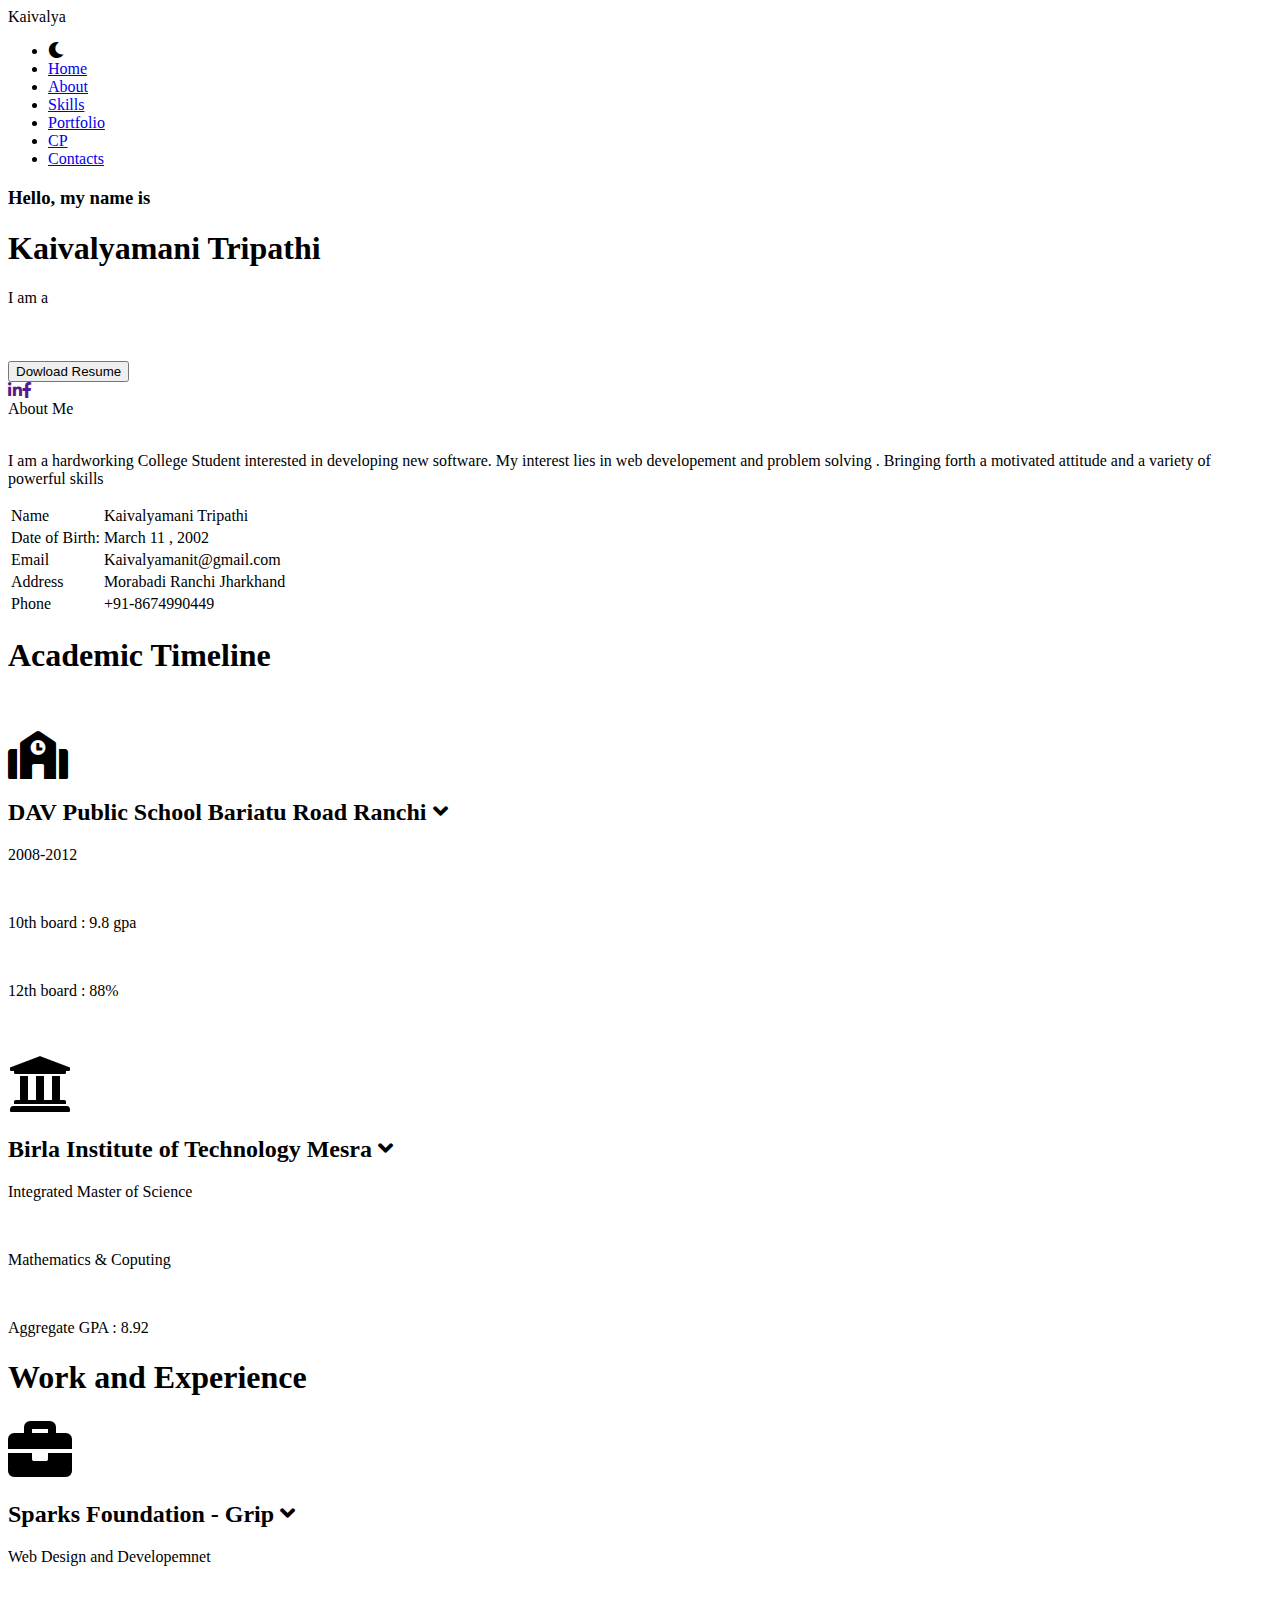
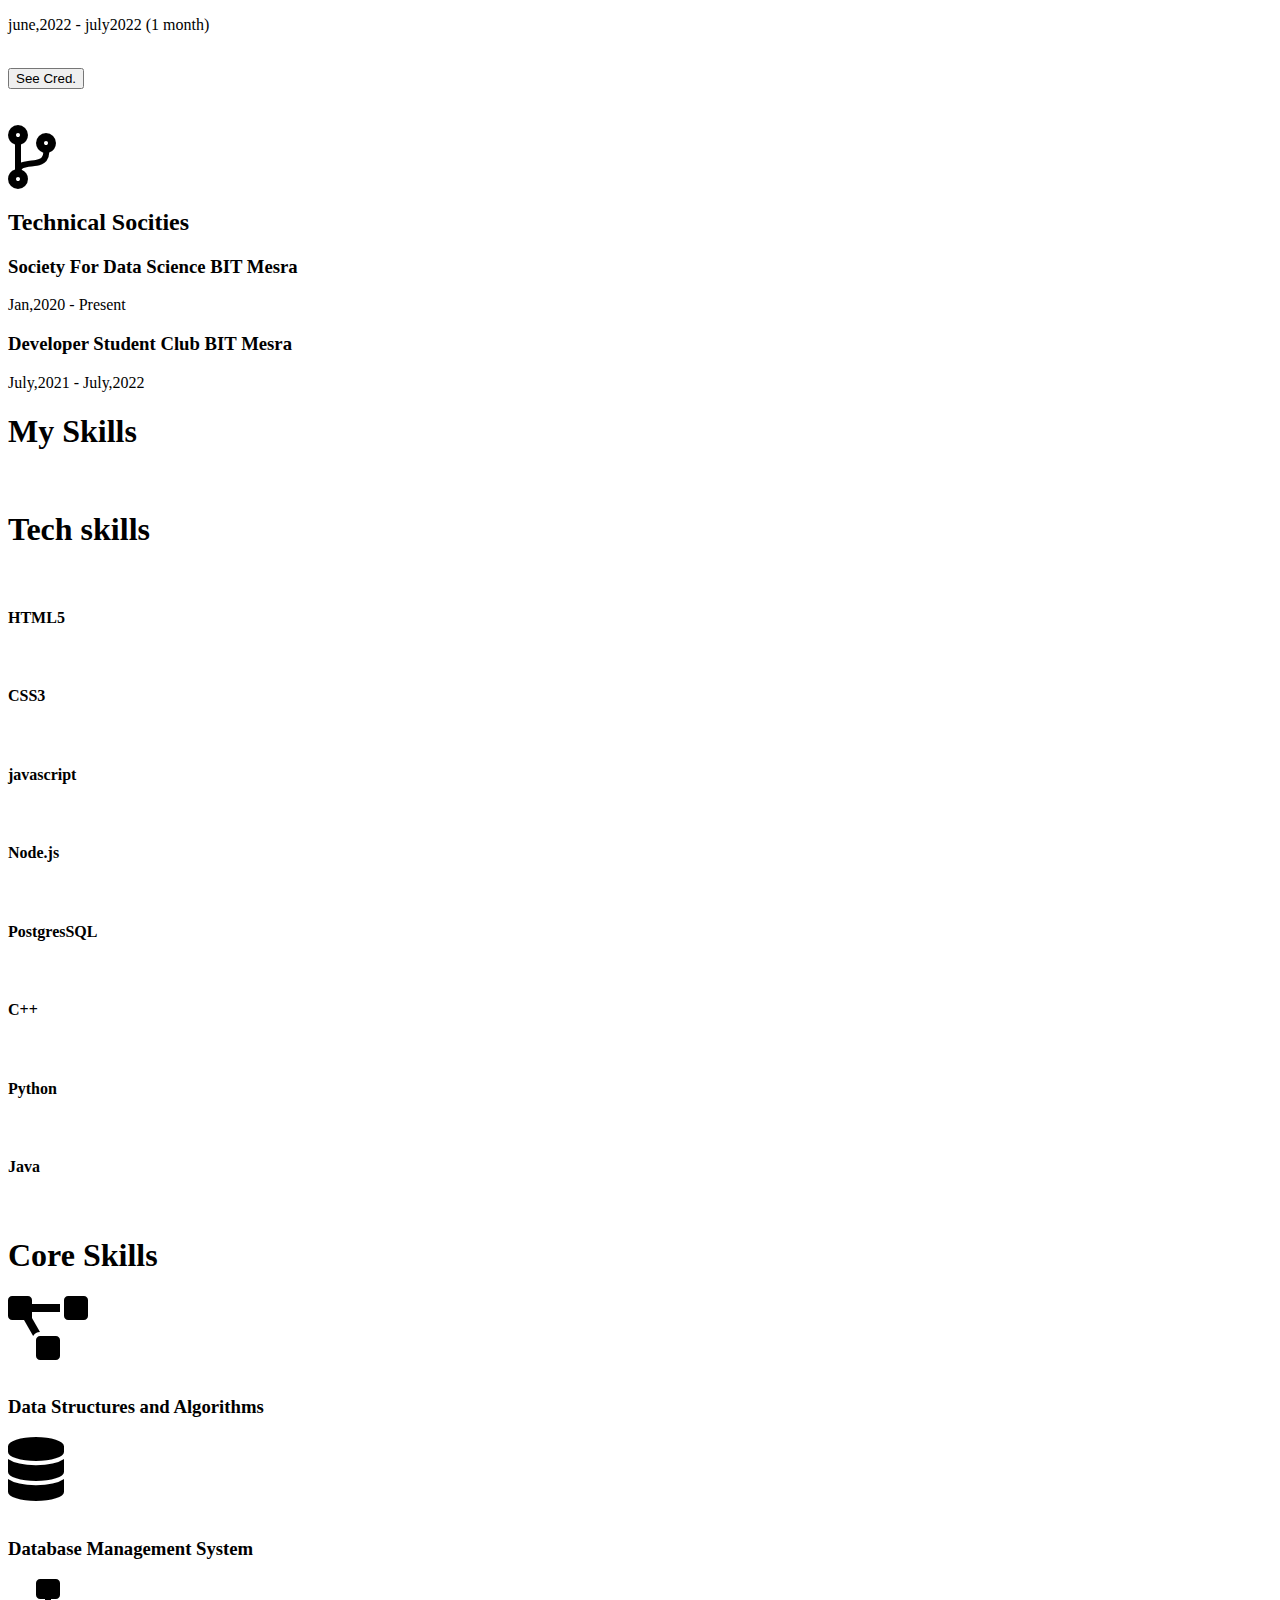
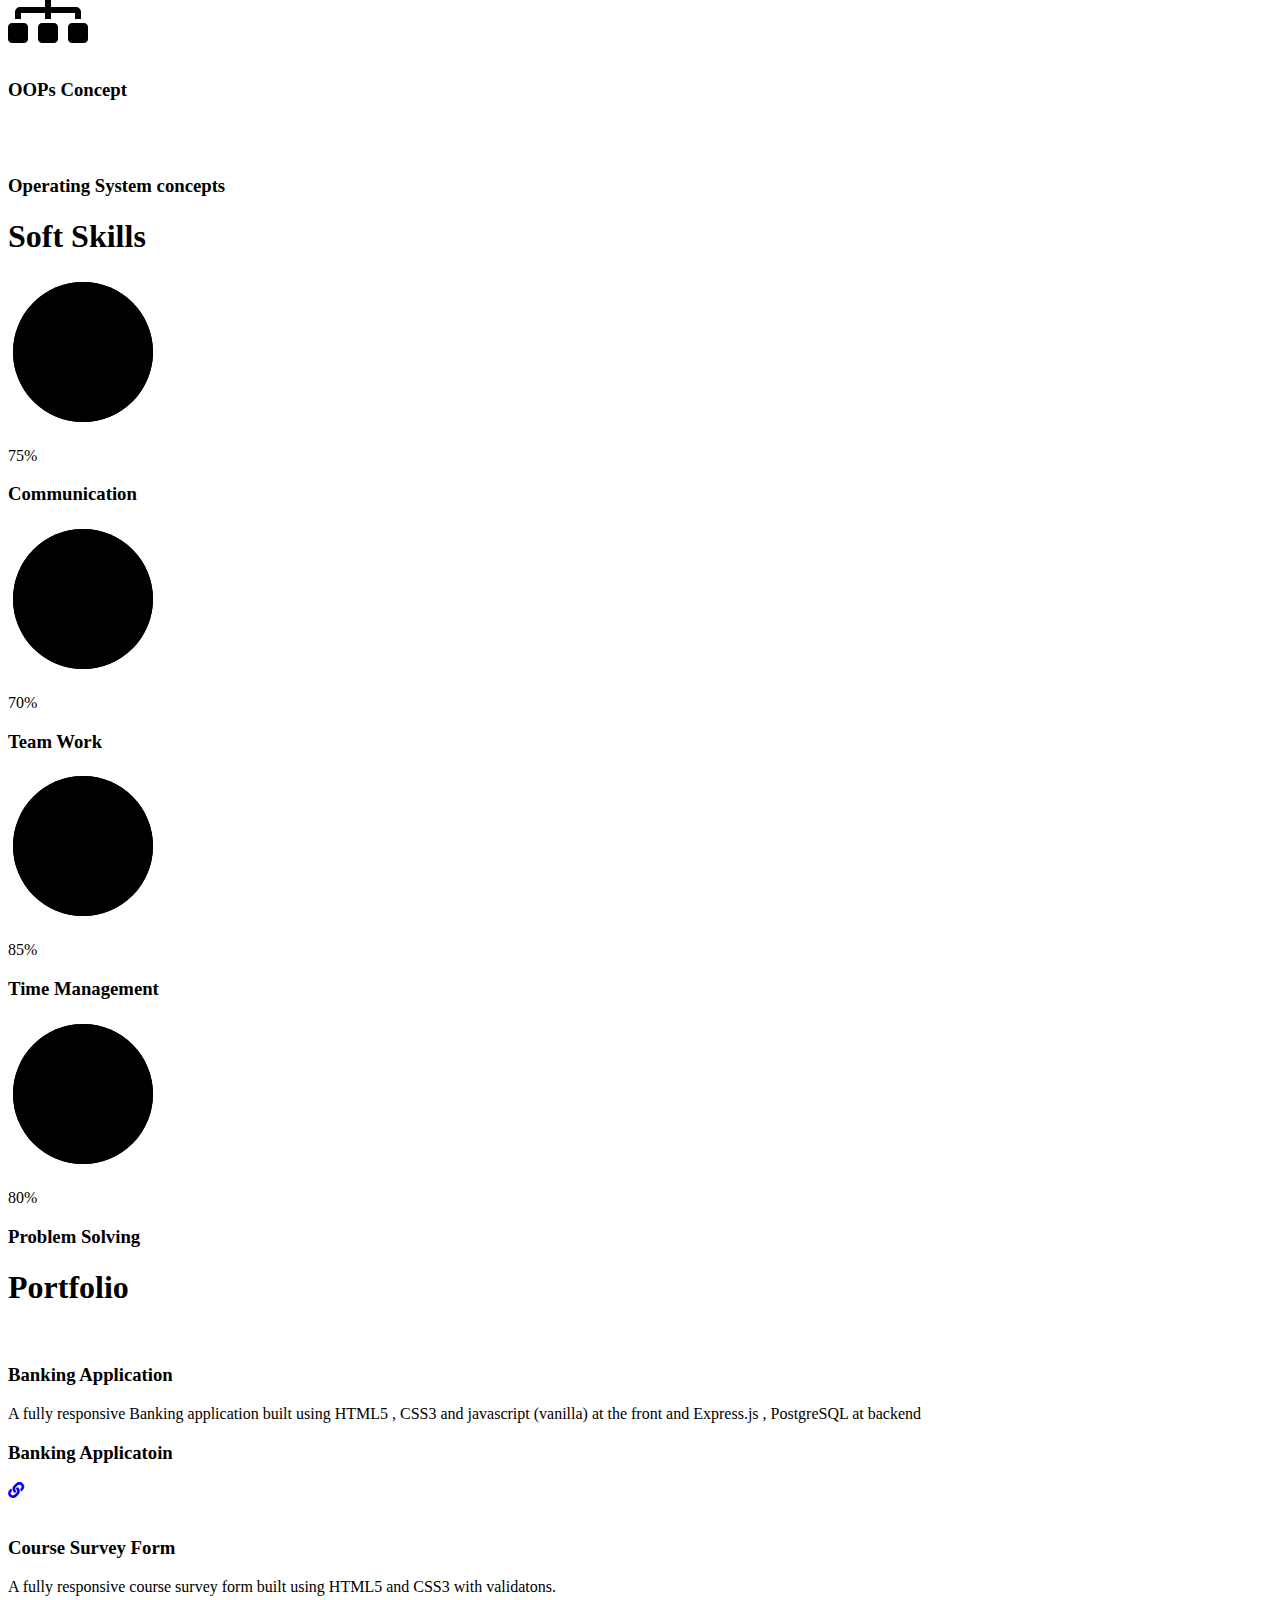
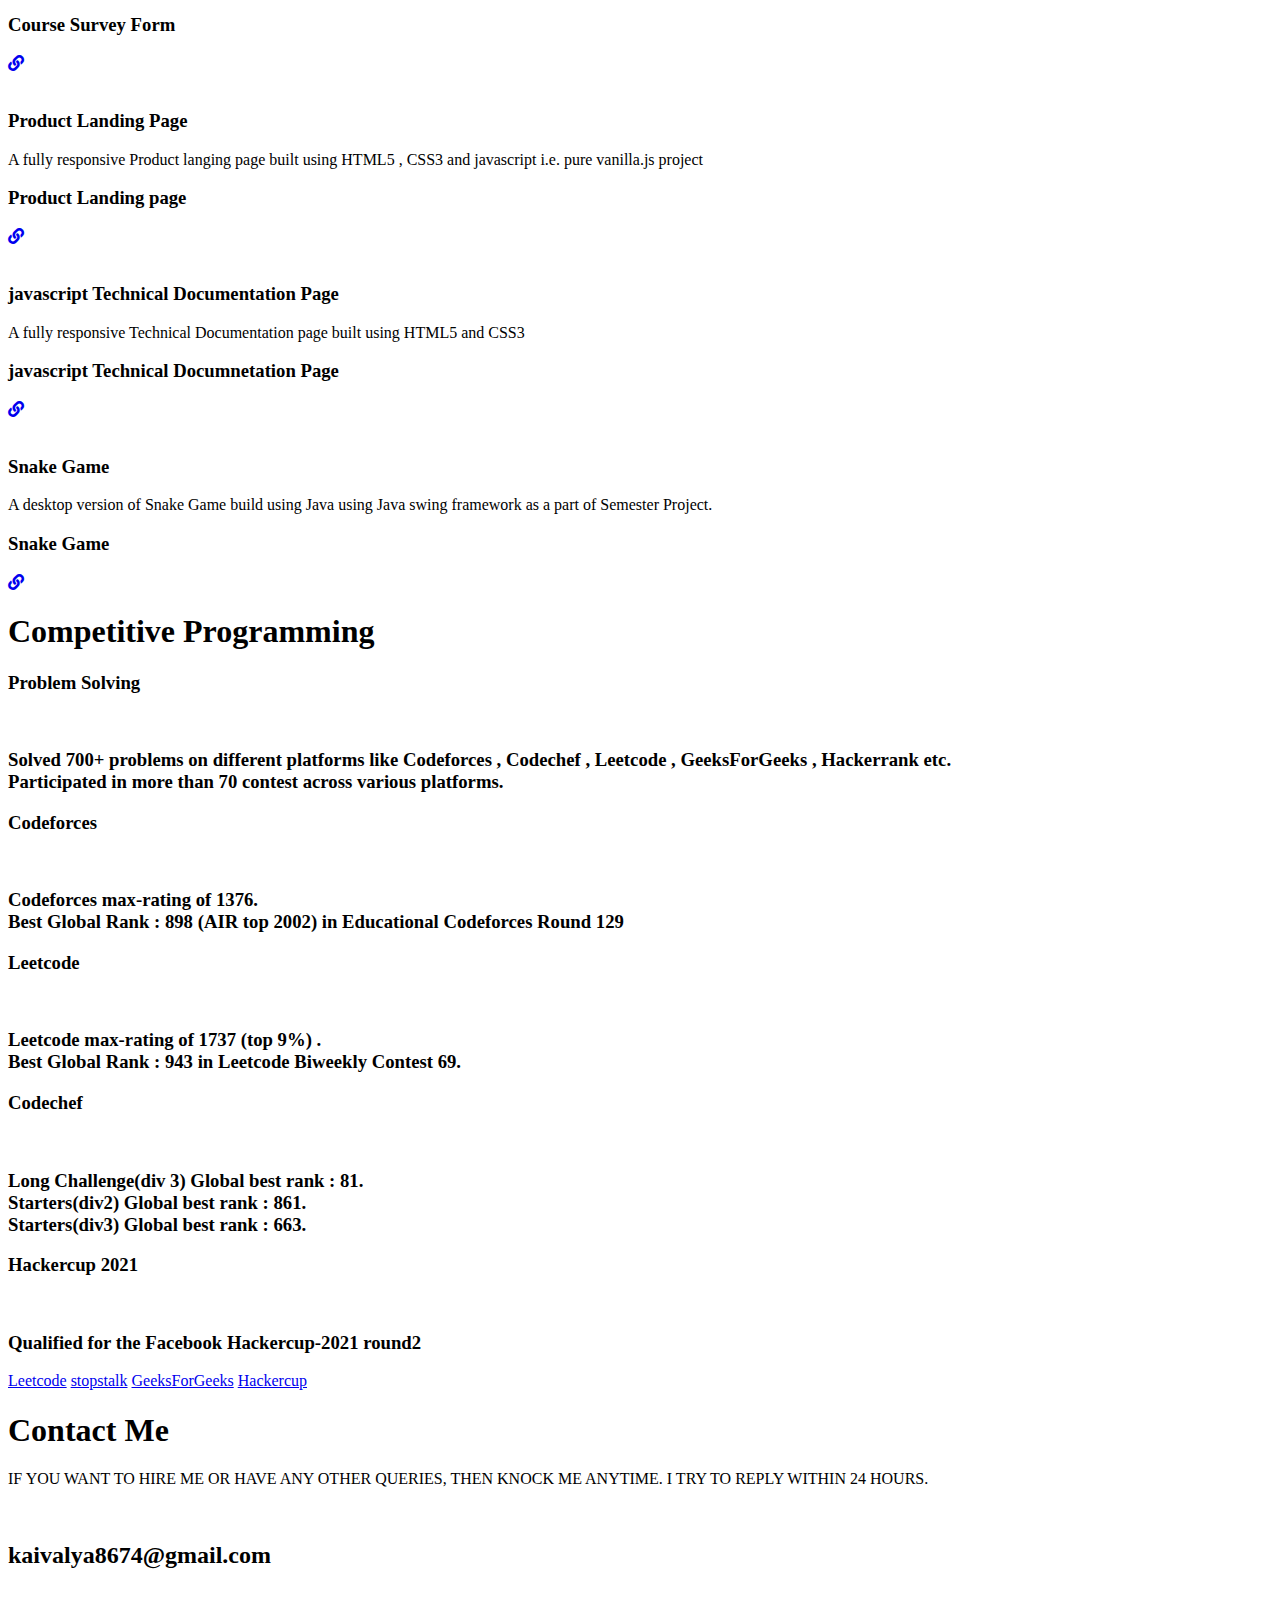
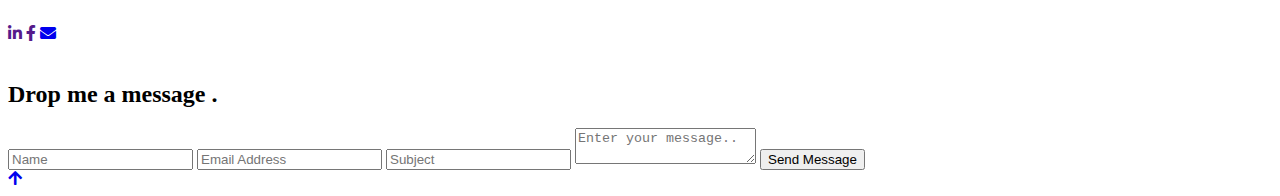
==== index.html @ 11958853 "Add thanks.html" ====
<!DOCTYPE html>
<html lang="en">
    <head>
        <meta charset="UTF-8" />
        <meta http-equiv="X-UA-Compatible" content="IE=edge" />
        <meta name="viewport" content="width=device-width, initial-scale=1.0" />
        <link rel="stylesheet" href="./assets/styles/style1.css" />
        <link
            rel="stylesheet"
            href="https://pro.fontawesome.com/releases/v5.10.0/css/all.css"
        />

        <link
            rel="stylesheet"
            href="https://cdn.jsdelivr.net/gh/devicons/devicon@v2.15.1/devicon.min.css"
        />

        <title>Kaivalyamani Tripathi</title>
    </head>
    <body>
        <nav class="navbar navbar1" id="navbar">
            <div id="myname">Kaivalya</div>
            <a href="#" class="navbut">
                <span class="navbutsp"></span>
                <span class="navbutsp"></span>
                <span class="navbutsp"></span>
            </a>
            <div class="navlinks navlinks1">
                <ul class="navlinksul navlinksul1">
                    <li><i class="fas fa-moon dark-but navanch"></i></li>
                    <li><a href="#" class="navanch">Home</a></li>
                    <li><a href="#about" class="navanch">About</a></li>
                    <li><a href="#skills" class="navanch">Skills</a></li>
                    <li><a href="#projects" class="navanch">Portfolio</a></li>
                    <li><a href="#cper" class="navanch">CP</a></li>
                    <li><a href="#contacts" class="navanch">Contacts</a></li>
                </ul>
            </div>
        </nav>
        <div id="container">
            <section id="welcome-section">
                <div id="name-intro">
                    <h3>Hello, my name is</h3>
                    <h1>Kaivalyamani Tripathi</h1>
                    <div id="typewrite">
                        I am a
                        <div id="typewrite-child"></div>
                    </div>
                    <br /><br /><br />
                    <a
                        href="./assets/Kaivalyamani's Resume.pdf"
                        download
                        style="text-decoration: none; cursor: pointer"
                        ><button class="download">Dowload Resume</button></a
                    >
                </div>
                <div id="something">
                    <a href=""><i class="fab fa-linkedin-in"></i></a
                    ><a href=""><i class="fab fa-facebook-f"></i></a>
                </div>
            </section>
            <section id="about">
                <span id="title-about">About <span id="me">Me</span></span>
                <div id="about-first">
                    <div id="about-first-img">
                        <img src="./assets/images/1.jpg" alt="" id="img1" />
                    </div>
                    <div id="about-first-intro">
                        <p>
                            I am a hardworking College Student interested in
                            developing new software. My interest lies in web
                            developement and problem solving . Bringing forth a
                            motivated attitude and a variety of powerful skills
                        </p>
                        <table>
                            <tr>
                                <td class="first-td">Name</td>
                                <td class="second-td">Kaivalyamani Tripathi</td>
                            </tr>
                            <tr>
                                <td class="first-td">Date of Birth:</td>
                                <td class="second-td">March 11 , 2002</td>
                            </tr>
                            <tr>
                                <td class="first-td">Email</td>
                                <td class="second-td">
                                    Kaivalyamanit@gmail.com
                                </td>
                            </tr>
                            <tr>
                                <td class="first-td">Address</td>
                                <td class="second-td">
                                    Morabadi Ranchi Jharkhand
                                </td>
                            </tr>
                            <tr>
                                <td class="first-td">Phone</td>
                                <td class="second-td">+91-8674990449</td>
                            </tr>
                        </table>
                    </div>
                </div>
                <!--Education-->
                <div class="education">
                    <h1>Academic <span class="h22">Timeline</span></h1>
                    <br /><br />
                    <div class="school1">
                        <div class="svg-div">
                            <i class="fas fa-school fa-3x"></i>
                        </div>
                        <div class="text-edu">
                            <h2>
                                DAV Public School Bariatu Road Ranchi
                                <i class="fas fa-angle-down"></i>
                            </h2>

                            <div class="dropdown">
                                <p>2008-2012</p>
                                <br />
                                <p>10th board : 9.8 gpa</p>
                                <br />
                                <p>12th board : 88%</p>
                            </div>
                        </div>
                    </div>
                    <br /><br />
                    <div class="school1">
                        <div class="svg-div">
                            <i class="fas fa-university fa-4x"></i>
                        </div>
                        <div class="text-edu">
                            <h2>
                                Birla Institute of Technology Mesra
                                <i class="fas fa-angle-down"></i>
                            </h2>

                            <div class="dropdown">
                                <p>Integrated Master of Science</p>
                                <br />
                                <p>Mathematics & Coputing</p>
                                <br />
                                <p>Aggregate GPA : 8.92</p>
                            </div>
                        </div>
                    </div>
                </div>

                <!--Scocities-->
                <div class="experience">
                    <h1>Work and <span class="h22">Experience</span></h1>
                    <div class="school1">
                        <div class="svg-div">
                            <i class="fas fa-briefcase fa-4x"></i>
                        </div>
                        <div class="text-edu">
                            <h2>
                                Sparks Foundation - Grip
                                <i class="fas fa-angle-down"></i>
                            </h2>

                            <div class="dropdown">
                                <p>Web Design and Developemnet</p>
                                <br />
                                <p>june,2022 - july2022 (1 month)</p>
                                <br />
                                <a
                                    href="https://links-truecertificates.s3.ap-south-1.amazonaws.com/published/2022-02-02/D5VNYP5BPB.png"
                                    download
                                    style="
                                        text-decoration: none;
                                        cursor: pointer;
                                    "
                                    ><button class="download">
                                        See Cred.
                                    </button></a
                                >
                            </div>
                        </div>
                    </div>
                    <br /><br />
                    <div class="school1">
                        <div class="svg-div">
                            <i class="fas fa-code-branch fa-4x"></i>
                        </div>
                        <div class="text-edu">
                            <h2>Technical Socities</h2>
                            <div class="society">
                                <div class="dot"></div>
                                <div class="soc-detail">
                                    <h3>Society For Data Science BIT Mesra</h3>
                                    <p>Jan,2020 - Present</p>
                                </div>
                            </div>
                            <div class="society">
                                <div class="dot"></div>
                                <div class="soc-detail">
                                    <h3>Developer Student Club BIT Mesra</h3>
                                    <p>July,2021 - July,2022</p>
                                </div>
                            </div>
                        </div>
                    </div>
                </div>
            </section>

            <!--Skill Section-->
            <section class="skill" id="skills">
                <h1>My <span class="h22">Skills</span></h1>
                <br />

                <div class="tech-skill">
                    <h1>Tech <span class="h22">skills</span></h1>
                    <div class="t-s-container">
                        <div class="each-skill">
                            <div class="skill-img">
                                <i class="devicon-html5-plain"></i>
                            </div>
                            <br />
                            <h4 class="skill-h">HTML5</h4>
                        </div>
                        <div class="each-skill">
                            <div class="skill-img">
                                <i class="devicon-css3-plain"></i>
                            </div>
                            <br />
                            <h4 class="skill-h">CSS3</h4>
                        </div>

                        <div class="each-skill">
                            <div class="skill-img">
                                <i class="devicon-javascript-plain"></i>
                            </div>
                            <br />
                            <h4 class="skill-h">javascript</h4>
                        </div>
                        <div class="each-skill">
                            <div class="skill-img">
                                <i class="devicon-nodejs-plain"></i>
                            </div>
                            <br />
                            <h4 class="skill-h">Node.js</h4>
                        </div>
                        <div class="each-skill">
                            <div class="skill-img">
                                <i class="devicon-postgresql-plain"></i>
                            </div>
                            <br />
                            <h4 class="skill-h">PostgresSQL</h4>
                        </div>
                        <div class="each-skill">
                            <div class="skill-img">
                                <i class="devicon-cplusplus-plain"></i>
                            </div>
                            <br />
                            <h4 class="skill-h">C++</h4>
                        </div>
                        <div class="each-skill">
                            <div class="skill-img">
                                <i class="devicon-python-plain"></i>
                            </div>
                            <br />
                            <h4 class="skill-h">Python</h4>
                        </div>
                        <div class="each-skill">
                            <div class="skill-img">
                                <i class="devicon-java-plain"></i>
                            </div>
                            <br />
                            <h4 class="skill-h">Java</h4>
                        </div>
                    </div>
                </div>
                <br />
                <div class="core-skill">
                    <h1>Core <span class="h22">Skills</span></h1>
                    <div class="c-s-container">
                        <div class="each-skill">
                            <div class="skill-img">
                                <i class="fas fa-project-diagram fa-4x"></i>
                            </div>
                            <br />
                            <h3 class="skill-h">
                                Data Structures and Algorithms
                            </h3>
                        </div>
                        <div class="each-skill">
                            <div class="skill-img">
                                <i class="fas fa-database fa-4x"></i>
                            </div>
                            <br />
                            <h3 class="skill-h">Database Management System</h3>
                        </div>
                        <div class="each-skill">
                            <div class="skill-img">
                                <i class="fas fa-sitemap fa-4x"></i>
                            </div>
                            <br />
                            <h3 class="skill-h">OOPs Concept</h3>
                        </div>
                        <div class="each-skill">
                            <div class="skill-img">
                                <i class="fas fa-desktop-alt fa-4x"></i>
                            </div>
                            <br />
                            <h3 class="skill-h">Operating System concepts</h3>
                        </div>
                    </div>
                </div>
                <div class="soft-skill">
                    <h1>Soft <span class="h22">Skills</span></h1>
                    <div class="s-s-container">
                        <div class="each-skill">
                            <div class="s-one s-one1">
                                <svg>
                                    <circle cx="75" cy="75" r="70"></circle>
                                    <circle cx="75" cy="75" r="70"></circle>
                                </svg>
                                <p>75%</p>
                            </div>
                            <h3 class="skill-h">Communication</h3>
                        </div>
                        <div class="each-skill">
                            <div class="s-one s-one2">
                                <svg>
                                    <circle cx="75" cy="75" r="70"></circle>
                                    <circle cx="75" cy="75" r="70"></circle>
                                </svg>
                                <p>70%</p>
                            </div>
                            <h3 class="skill-h">Team Work</h3>
                        </div>

                        <div class="each-skill">
                            <div class="s-one s-one3">
                                <svg>
                                    <circle cx="75" cy="75" r="70"></circle>
                                    <circle cx="75" cy="75" r="70"></circle>
                                </svg>
                                <p>85%</p>
                            </div>
                            <h3 class="skill-h">Time Management</h3>
                        </div>

                        <div class="each-skill">
                            <div class="s-one s-one3">
                                <svg>
                                    <circle cx="75" cy="75" r="70"></circle>
                                    <circle cx="75" cy="75" r="70"></circle>
                                </svg>
                                <p>80%</p>
                            </div>
                            <h3 class="skill-h">Problem Solving</h3>
                        </div>
                    </div>
                </div>
            </section>
            <section id="projects" class="project">
                <h1>Portfol<span class="h22">io</span></h1>
                <div class="p-container">
                    <div class="each-pro">
                        <div class="p-i-contain">
                            <img
                                src="./assets/images/images6.jpg"
                                alt=""
                                class="pro-img"
                            />
                            <div class="pro-text">
                                <h3>Banking Application</h3>
                                <p>
                                    A fully responsive Banking application built
                                    using HTML5 , CSS3 and javascript (vanilla)
                                    at the front and Express.js , PostgreSQL at
                                    backend
                                </p>
                            </div>
                        </div>
                        <h3 class="skill-h">Banking Applicatoin</h3>
                        <div class="pro-link">
                            <a
                                href="https://github.com/Kaivalya4/Banking-Solutions-frontend"
                                target="_blank"
                                ><i class="devicon-github-original"></i
                            ></a>
                            <a
                                href="https://kaivalya4.github.io/Banking-Solutions-frontend/"
                                target="_blank"
                                ><i class="fas fa-link"></i
                            ></a>
                        </div>
                    </div>

                    <div class="each-pro">
                        <div class="p-i-contain">
                            <img
                                src="./assets/images/images4.jpg"
                                alt=""
                                class="pro-img"
                            />
                            <div class="pro-text">
                                <h3>Course Survey Form</h3>
                                <p>
                                    A fully responsive course survey form built
                                    using HTML5 and CSS3 with validatons.
                                </p>
                            </div>
                        </div>
                        <h3 class="skill-h">Course Survey Form</h3>
                        <div class="pro-link">
                            <a
                                href="https://github.com/Kaivalya4/Course-Survey-Form"
                                target="_blank"
                                ><i class="devicon-github-original"></i
                            ></a>
                            <a
                                href="https://kaivalya4.github.io/Course-Survey-Form/"
                                target="_blank"
                                ><i class="fas fa-link"></i
                            ></a>
                        </div>
                    </div>
                    <div class="each-pro">
                        <div class="p-i-contain">
                            <img
                                src="./assets/images/images5.jpg"
                                alt=""
                                class="pro-img"
                            />
                            <div class="pro-text">
                                <h3>Product Landing Page</h3>
                                <p>
                                    A fully responsive Product langing page
                                    built using HTML5 , CSS3 and javascript i.e.
                                    pure vanilla.js project
                                </p>
                            </div>
                        </div>
                        <h3 class="skill-h">Product Landing page</h3>
                        <div class="pro-link">
                            <a
                                href="https://github.com/Kaivalya4/Product-Landing-Page"
                                target="_blank"
                                ><i class="devicon-github-original"></i
                            ></a>
                            <a
                                href="https://kaivalya4.github.io/Product-Landing-Page/"
                                target="_blank"
                                ><i class="fas fa-link"></i
                            ></a>
                        </div>
                    </div>
                    <div class="each-pro">
                        <div class="p-i-contain">
                            <img
                                src="./assets/images/images7.jpg"
                                alt=""
                                class="pro-img"
                            />
                            <div class="pro-text">
                                <h3>javascript Technical Documentation Page</h3>
                                <p>
                                    A fully responsive Technical Documentation
                                    page built using HTML5 and CSS3
                                </p>
                            </div>
                        </div>
                        <h3 class="skill-h">
                            javascript Technical Documnetation Page
                        </h3>
                        <div class="pro-link">
                            <a
                                href="https://github.com/Kaivalya4/Technical-Documentation-Page"
                                target="_blank"
                                ><i class="devicon-github-original"></i
                            ></a>
                            <a
                                href="https://github.com/Kaivalya4/Technical-Documentation-Page"
                                target="_blank"
                                ><i class="fas fa-link"></i
                            ></a>
                        </div>
                    </div>
                    <div class="each-pro">
                        <div class="p-i-contain">
                            <img
                                src="./assets/images/images8.jpg"
                                alt=""
                                class="pro-img"
                            />
                            <div class="pro-text">
                                <h3>Snake Game</h3>
                                <p>
                                    A desktop version of Snake Game build using
                                    Java using Java swing framework as a part of
                                    Semester Project.
                                </p>
                            </div>
                        </div>
                        <h3 class="skill-h">Snake Game</h3>
                        <div class="pro-link">
                            <a
                                href="https://github.com/Kaivalya4/Snake-Game-Clone"
                                target="_blank"
                                ><i class="devicon-github-original"></i
                            ></a>
                            <a
                                href="https://github.com/Kaivalya4/Snake-Game-Clone"
                                target="_blank"
                                ><i class="fas fa-link"></i
                            ></a>
                        </div>
                    </div>
                </div>
            </section>
            <section class="cp" id="cper">
                <h1>Competitive <span class="h22">Programming</span></h1>
                <div class="cp-container">
                    <div class="each-cp">
                        <h3 class="skill-h">Problem Solving</h3>
                        <img
                            src="./assets/images/images10.png"
                            alt=""
                            class="cp-img"
                        />
                        <h3 class="cp-h">
                            Solved 700+ problems on different platforms like
                            Codeforces , Codechef , Leetcode , GeeksForGeeks ,
                            Hackerrank etc.
                            <br />Participated in more than 70 contest across
                            various platforms.
                        </h3>
                    </div>
                    <div class="each-cp">
                        <h3 class="skill-h">Codeforces</h3>
                        <img
                            src="./assets/images/images9.png"
                            alt=""
                            class="cp-img"
                        />
                        <h3 class="cp-h">
                            Codeforces max-rating of 1376. <br />
                            Best Global Rank : 898 (AIR top 2002) in Educational
                            Codeforces Round 129
                        </h3>
                    </div>
                    <div class="each-cp">
                        <h3 class="skill-h">Leetcode</h3>
                        <img
                            src="./assets/images/images11.png"
                            alt=""
                            class="cp-img"
                        />
                        <h3 class="cp-h">
                            Leetcode max-rating of 1737 (top 9%) .
                            <br />Best Global Rank : 943 in Leetcode Biweekly
                            Contest 69.
                        </h3>
                    </div>
                    <div class="each-cp">
                        <h3 class="skill-h">Codechef</h3>
                        <img
                            src="./assets/images/images13.jpg"
                            alt=""
                            class="cp-img"
                        />
                        <h3 class="cp-h">
                            Long Challenge(div 3) Global best rank : 81.
                            <br />
                            Starters(div2) Global best rank : 861.
                            <br />
                            Starters(div3) Global best rank : 663.
                        </h3>
                    </div>
                    <div class="each-cp">
                        <h3 class="skill-h">Hackercup 2021</h3>
                        <img
                            src="./assets/images/images12.jpg"
                            alt=""
                            class="cp-img"
                        />
                        <h3 class="cp-h">
                            Qualified for the Facebook Hackercup-2021 round2
                        </h3>
                    </div>
                    <div class="cp-link-container">
                        <a
                            href="https://leetcode.com/Kaivalyamani/"
                            class="cp-links"
                            target="_blank"
                            >Leetcode</a
                        >
                        <a
                            href="https://www.stopstalk.com/user/profile/Kaivalyamani"
                            target="_blank"
                            class="cp-links"
                            >stopstalk</a
                        >
                        <a
                            href="https://auth.geeksforgeeks.org/user/kaivalyamanit/practice/"
                            class="cp-links"
                            target="_blank"
                            >GeeksForGeeks</a
                        >
                        <a
                            href="https://www.facebook.com/codingcompetitions/hacker-cup/2021/certificate/555746368955258"
                            target="_blank"
                            class="cp-links"
                            >Hackercup</a
                        >
                    </div>
                </div>
            </section>
            <section class="contact" id="contacts">
                <h1>Contact <span class="h22">Me</span></h1>
                <p class="cp-h">
                    IF YOU WANT TO HIRE ME OR HAVE ANY OTHER QUERIES, THEN KNOCK
                    ME ANYTIME. I TRY TO REPLY WITHIN 24 HOURS.
                </p>
                <br />
                <h2 class="cp-h c-h" id="email">kaivalya8674@gmail.com</h2>
                <br /><br />
                <div class="contact-logo">
                    <a href=""><i class="fab fa-linkedin-in"></i></a>
                    <a href=""><i class="devicon-github-original"></i></a>
                    <a href=""><i class="fab fa-facebook-f"></i></a>
                    <a href="mailto:kaivalya8674@gmail.com"
                        ><i class="fas fa-envelope"></i
                    ></a>
                </div>
                <br />
                <h2 class="cp-h">Drop me a message .</h2>
                <form
                    action="http://formsubmit.co/el/polabe"
                    method="POST"
                    class="form"
                >
                    <input
                        type="text"
                        placeholder="Name"
                        class="form-ele"
                        required
                        maxlength="20"
                        name="name"
                    />
                    <input
                        type="email"
                        name="email"
                        placeholder="Email Address"
                        required
                        class="form-ele"
                    />
                    <input
                        type="Subject"
                        class="form-ele"
                        placeholder="Subject"
                        required
                        name="subject"
                    />
                    <textarea
                        name="message"
                        class="txt-area"
                        placeholder="Enter your message.."
                        required
                    ></textarea>
                    <input
                        type="hidden"
                        name="_subject"
                        value="New Portfolio Mail"
                    />
                    <input
                        type="hidden"
                        name="_next"
                        value="https://kaivalya4.github.io/thanks.html"
                    />
                    <button type="submit" class="form-ele form-button">
                        Send Message
                    </button>
                </form>
            </section>
        </div>
        <a href="#" class="to-top"><i class="fas fa-arrow-up"></i></a>
        <script src="./assets/scripts/main.js"></script>
    </body>
</html>
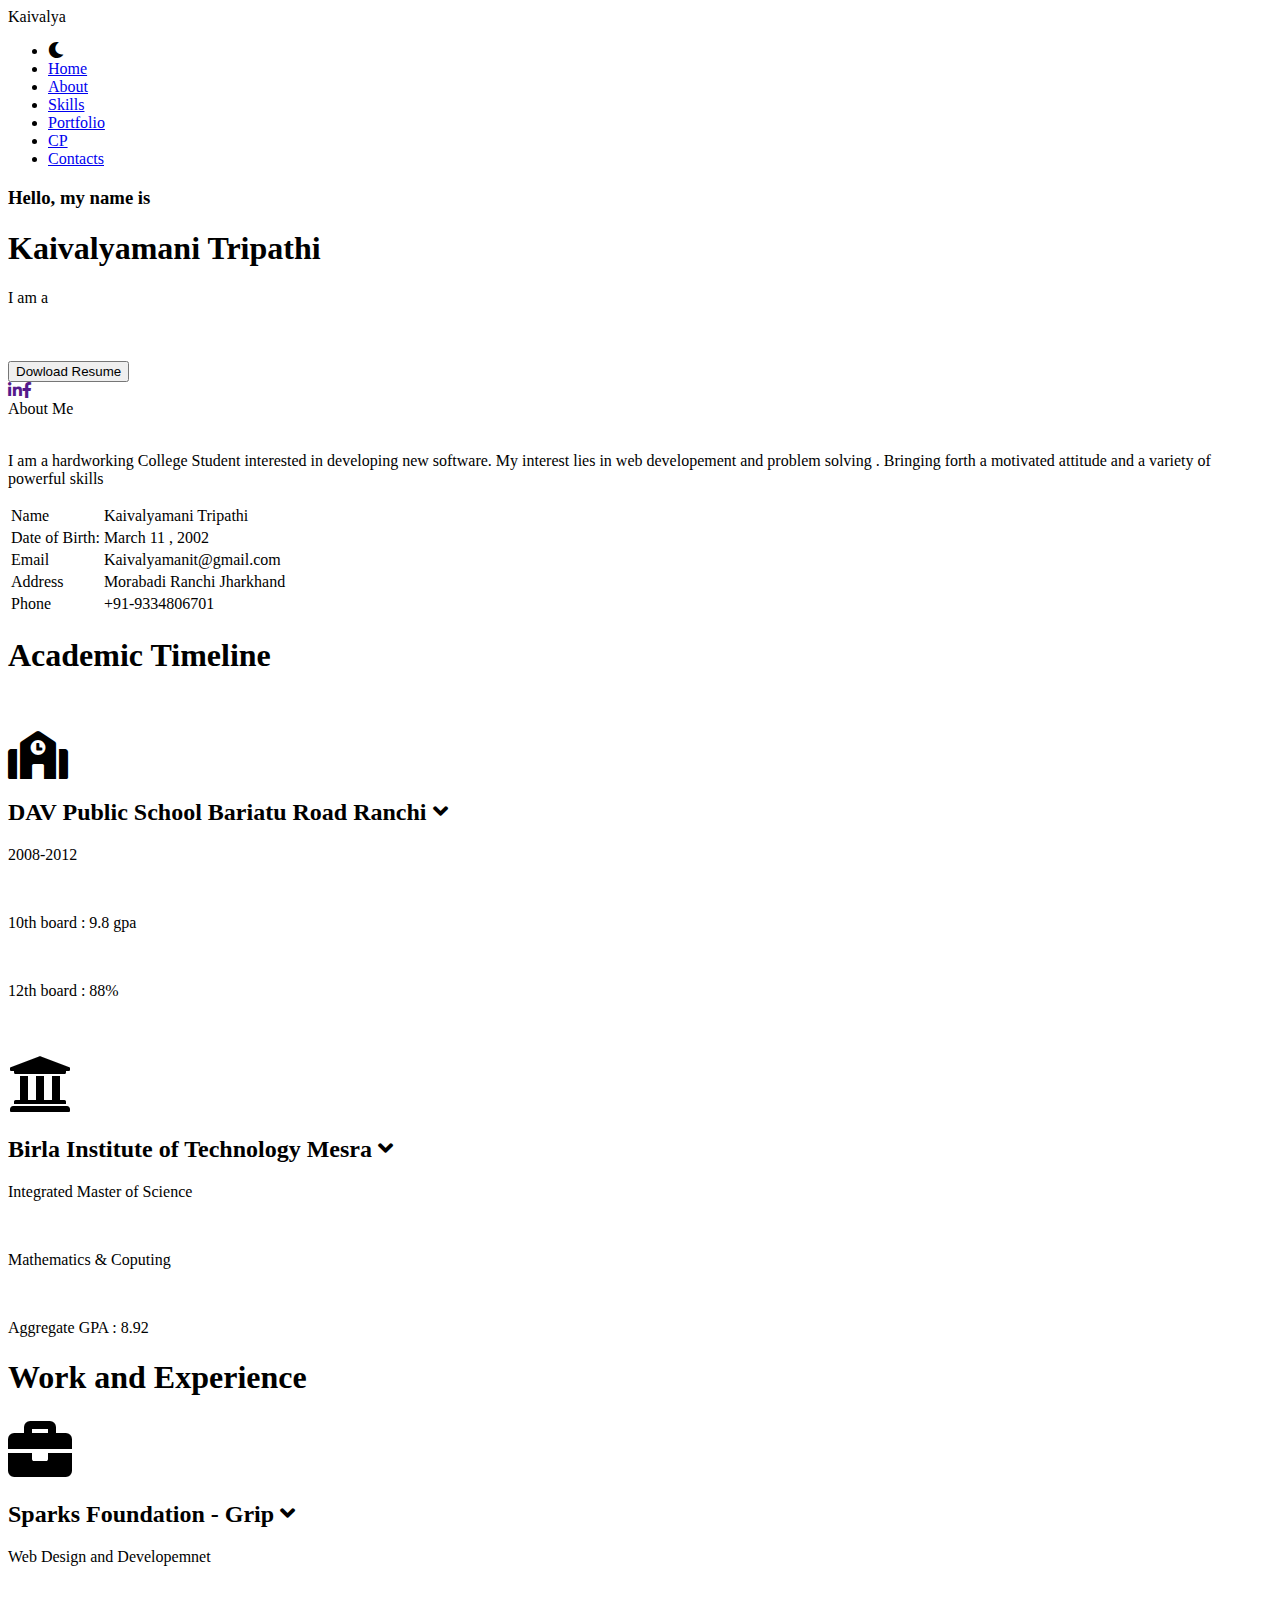
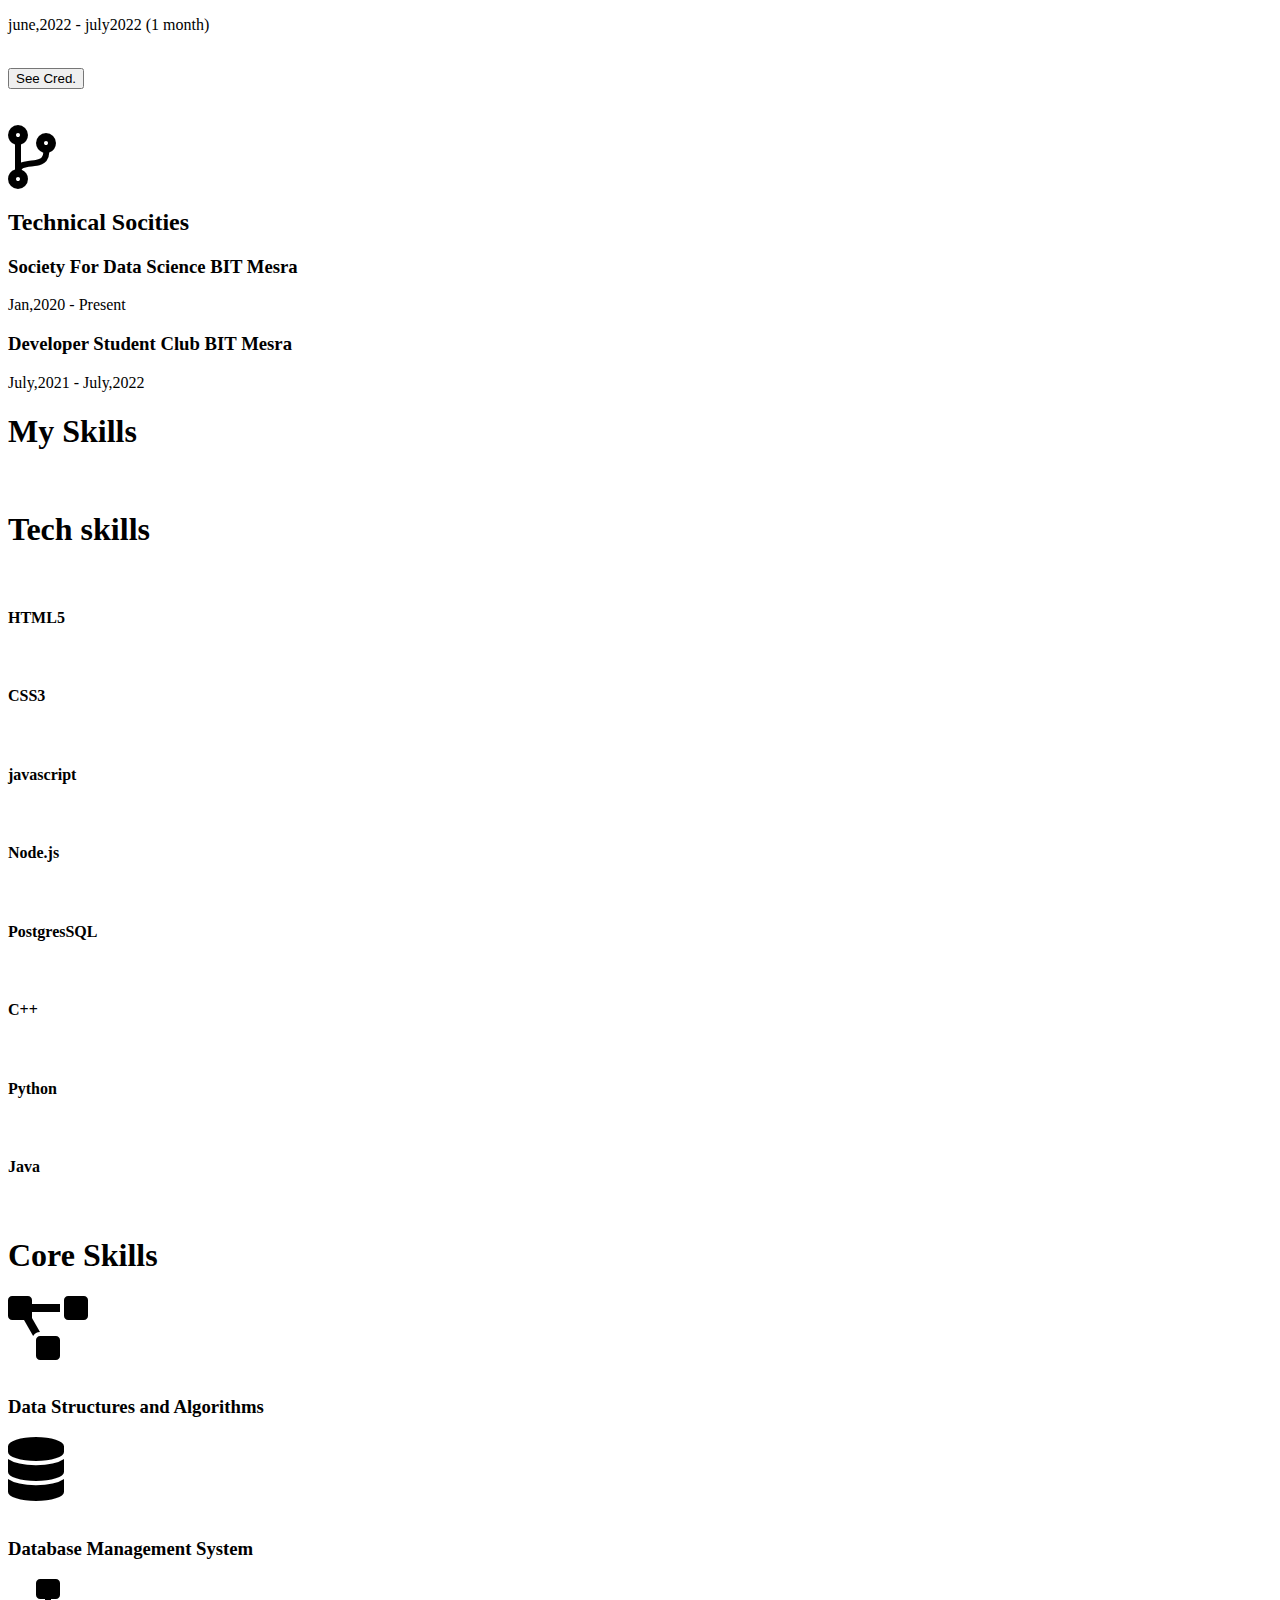
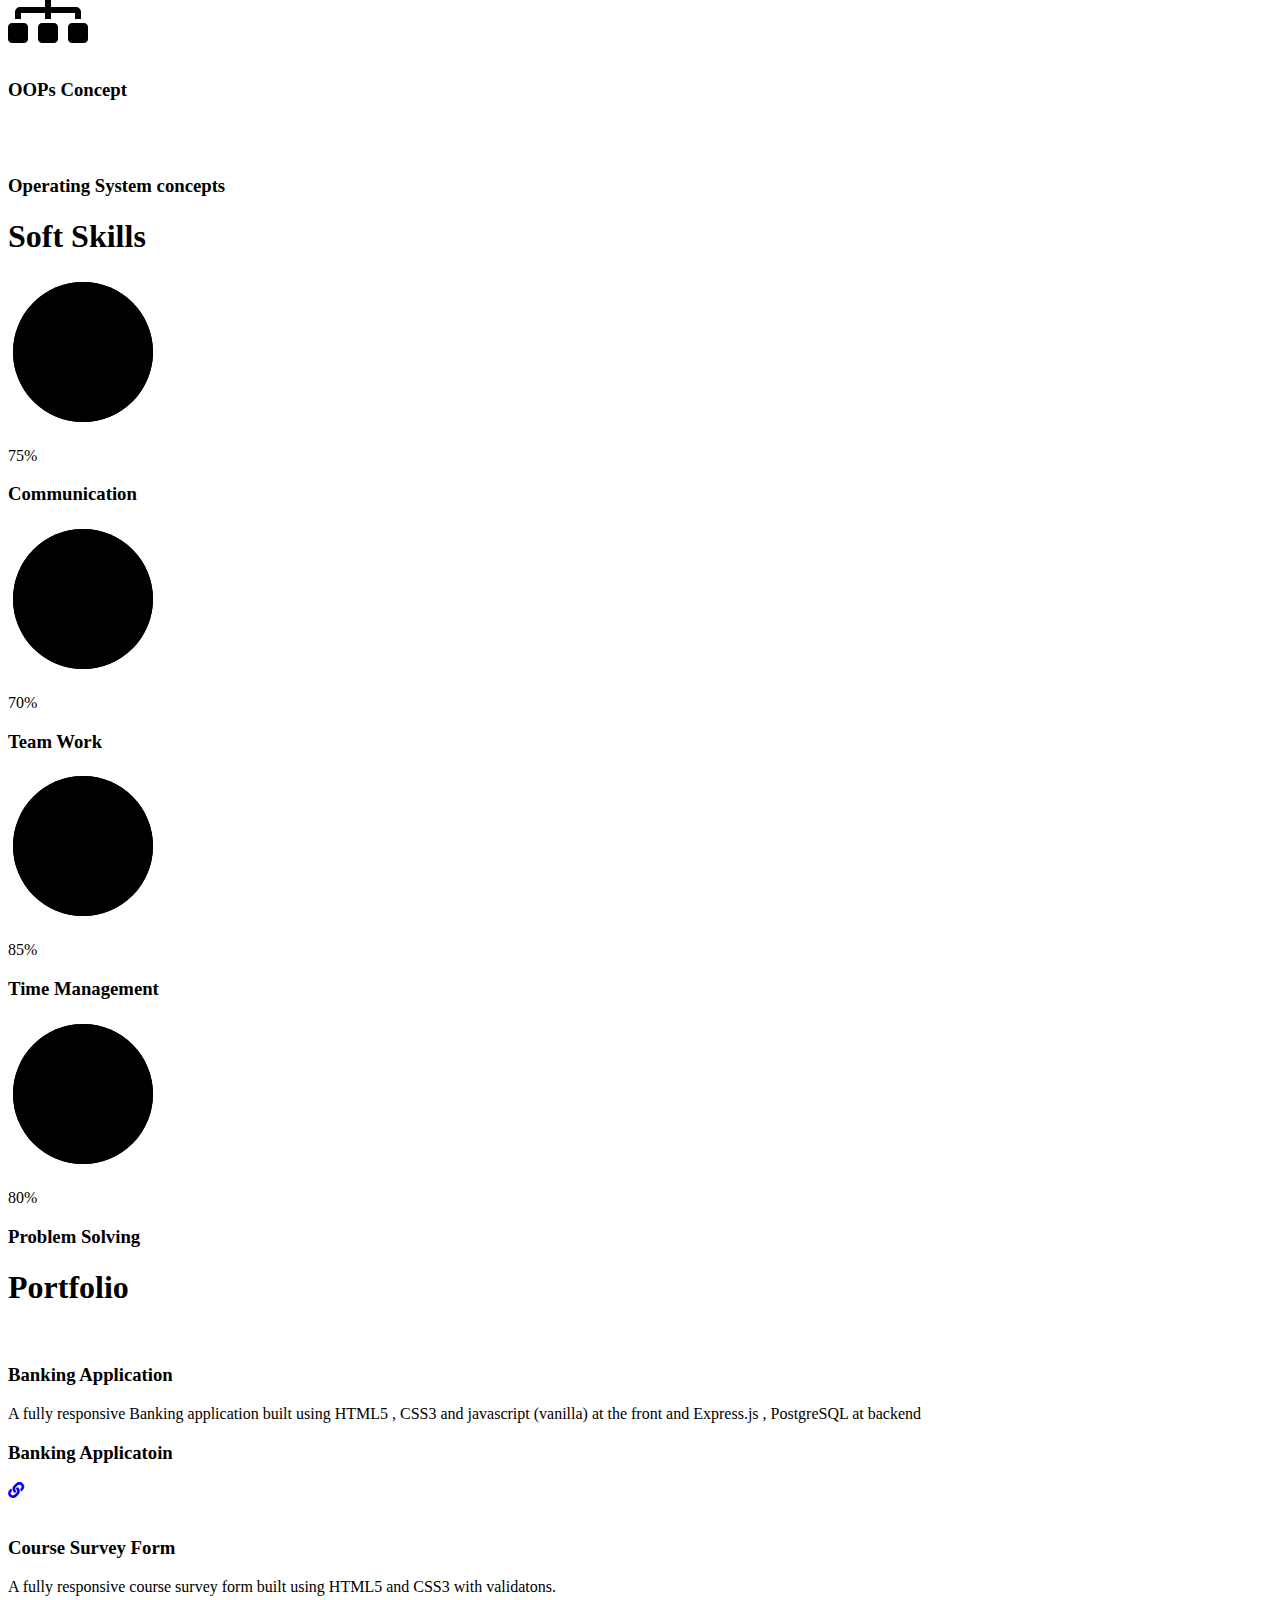
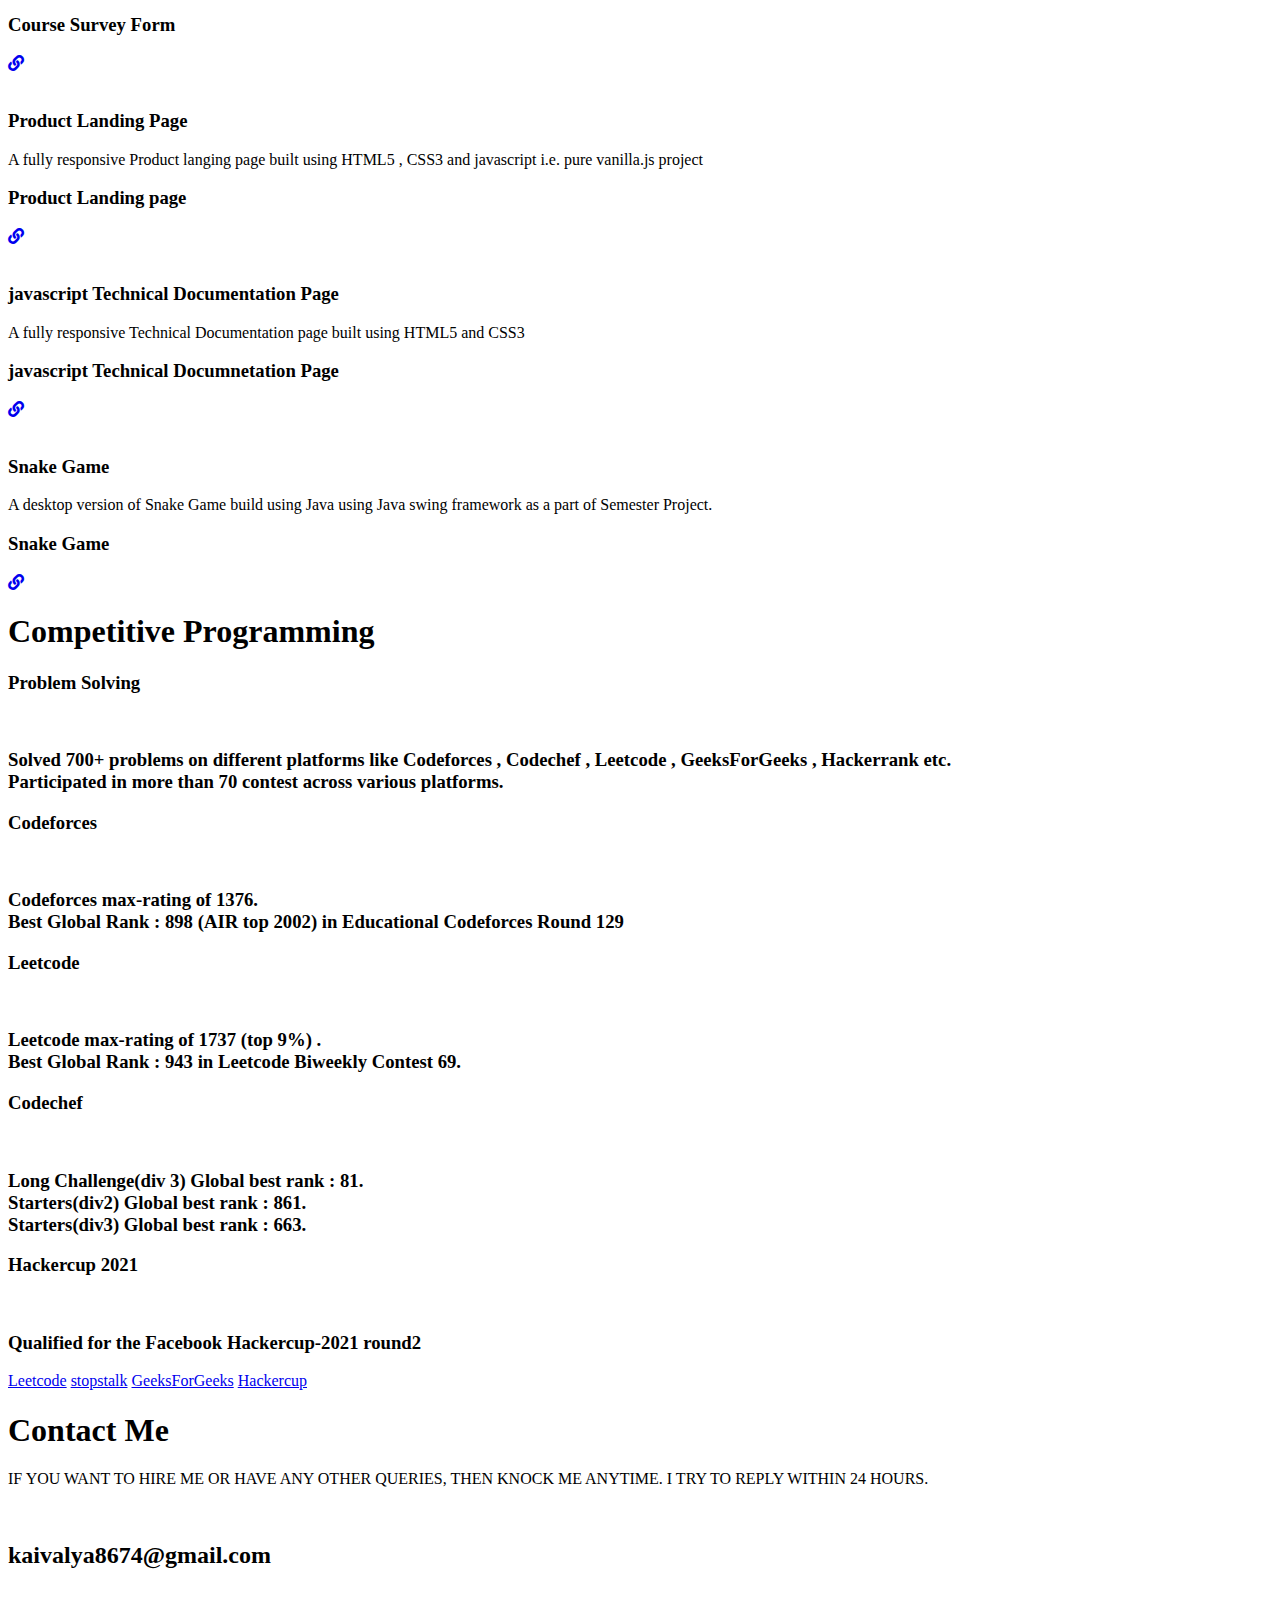
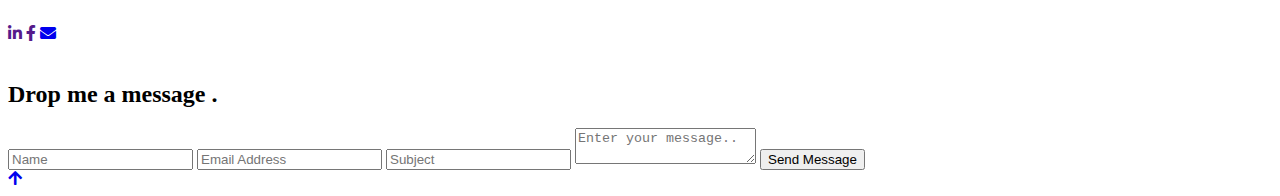
==== commit 8dad6f52: "Mail change" ====
--- a/index.html
+++ b/index.html
@@ -95,7 +95,7 @@
                             </tr>
                             <tr>
                                 <td class="first-td">Phone</td>
-                                <td class="second-td">+91-8674990449</td>
+                                <td class="second-td">+91-9334806701</td>
                             </tr>
                         </table>
                     </div>
@@ -629,7 +629,7 @@
                 <br />
                 <h2 class="cp-h">Drop me a message .</h2>
                 <form
-                    action="http://formsubmit.co/el/polabe"
+                    action="https://formsubmit.co/kaivalya8674@gmail.com"
                     method="POST"
                     class="form"
                 >
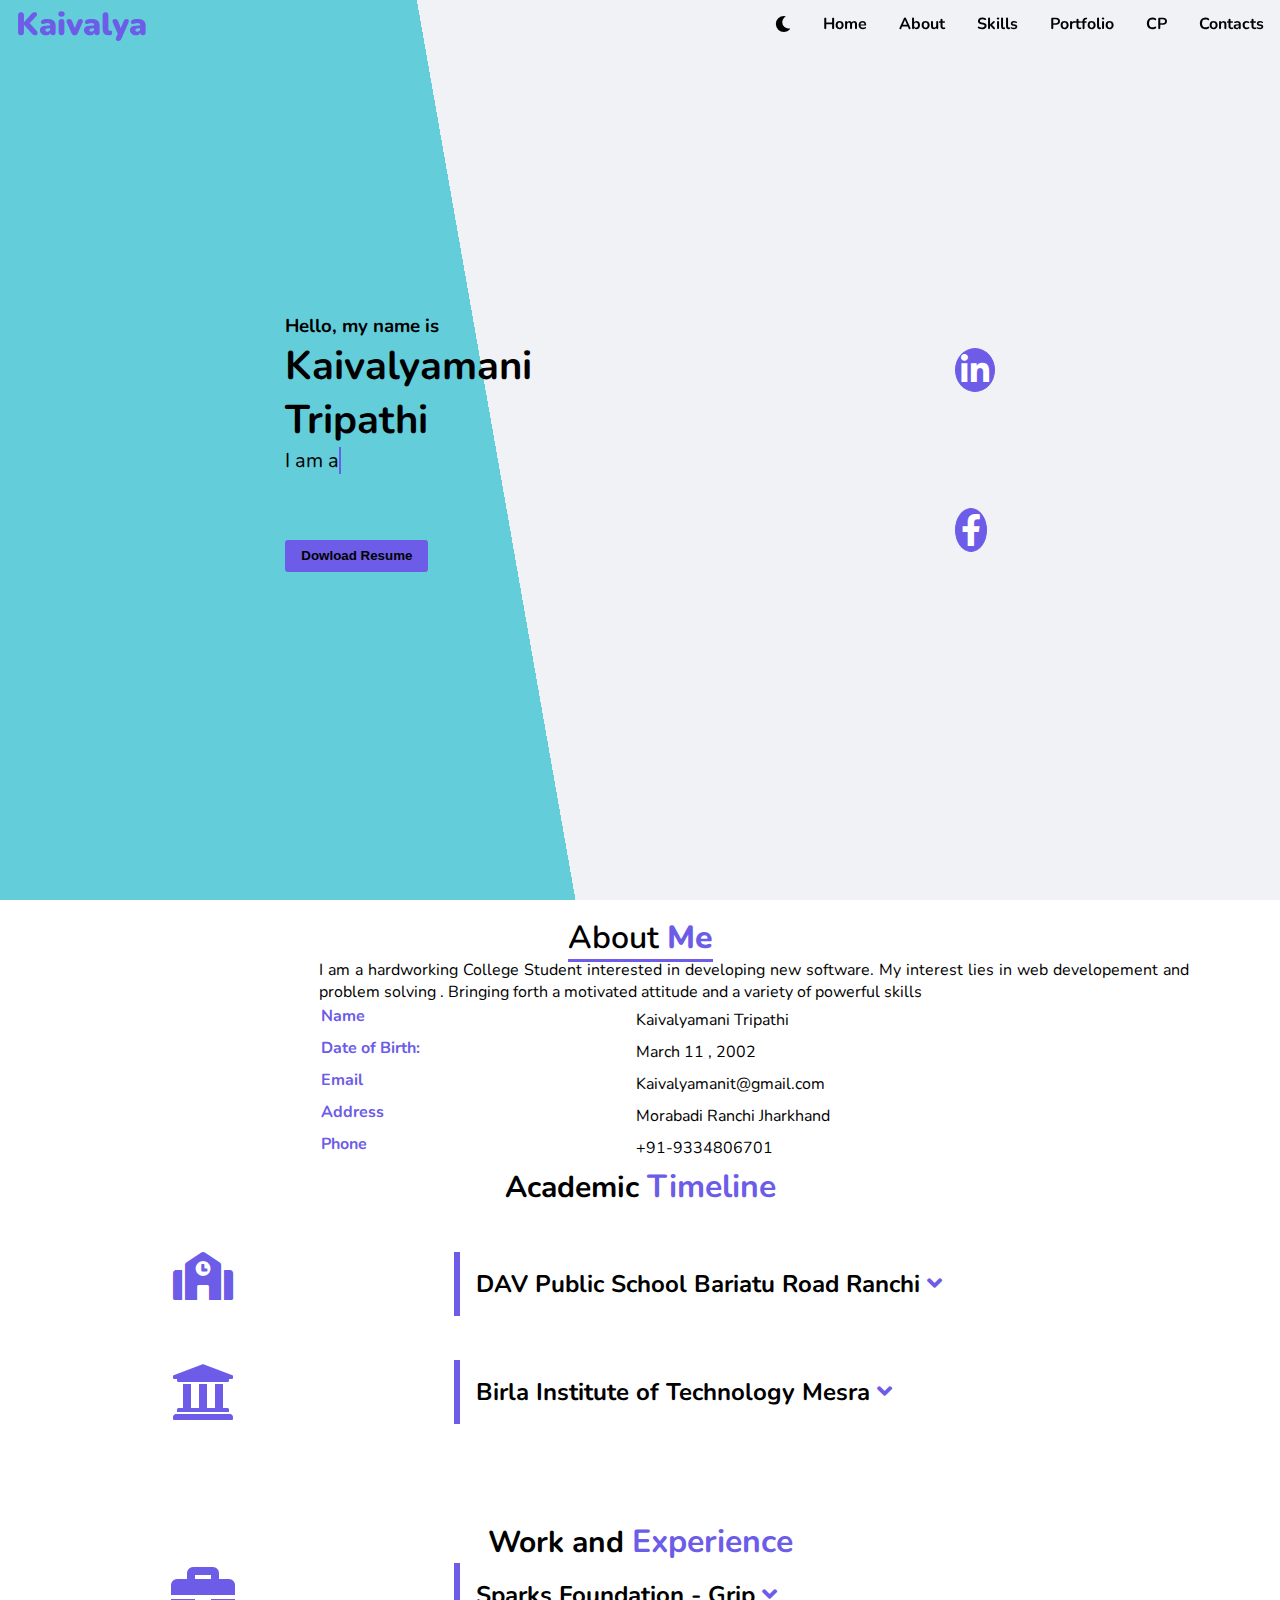
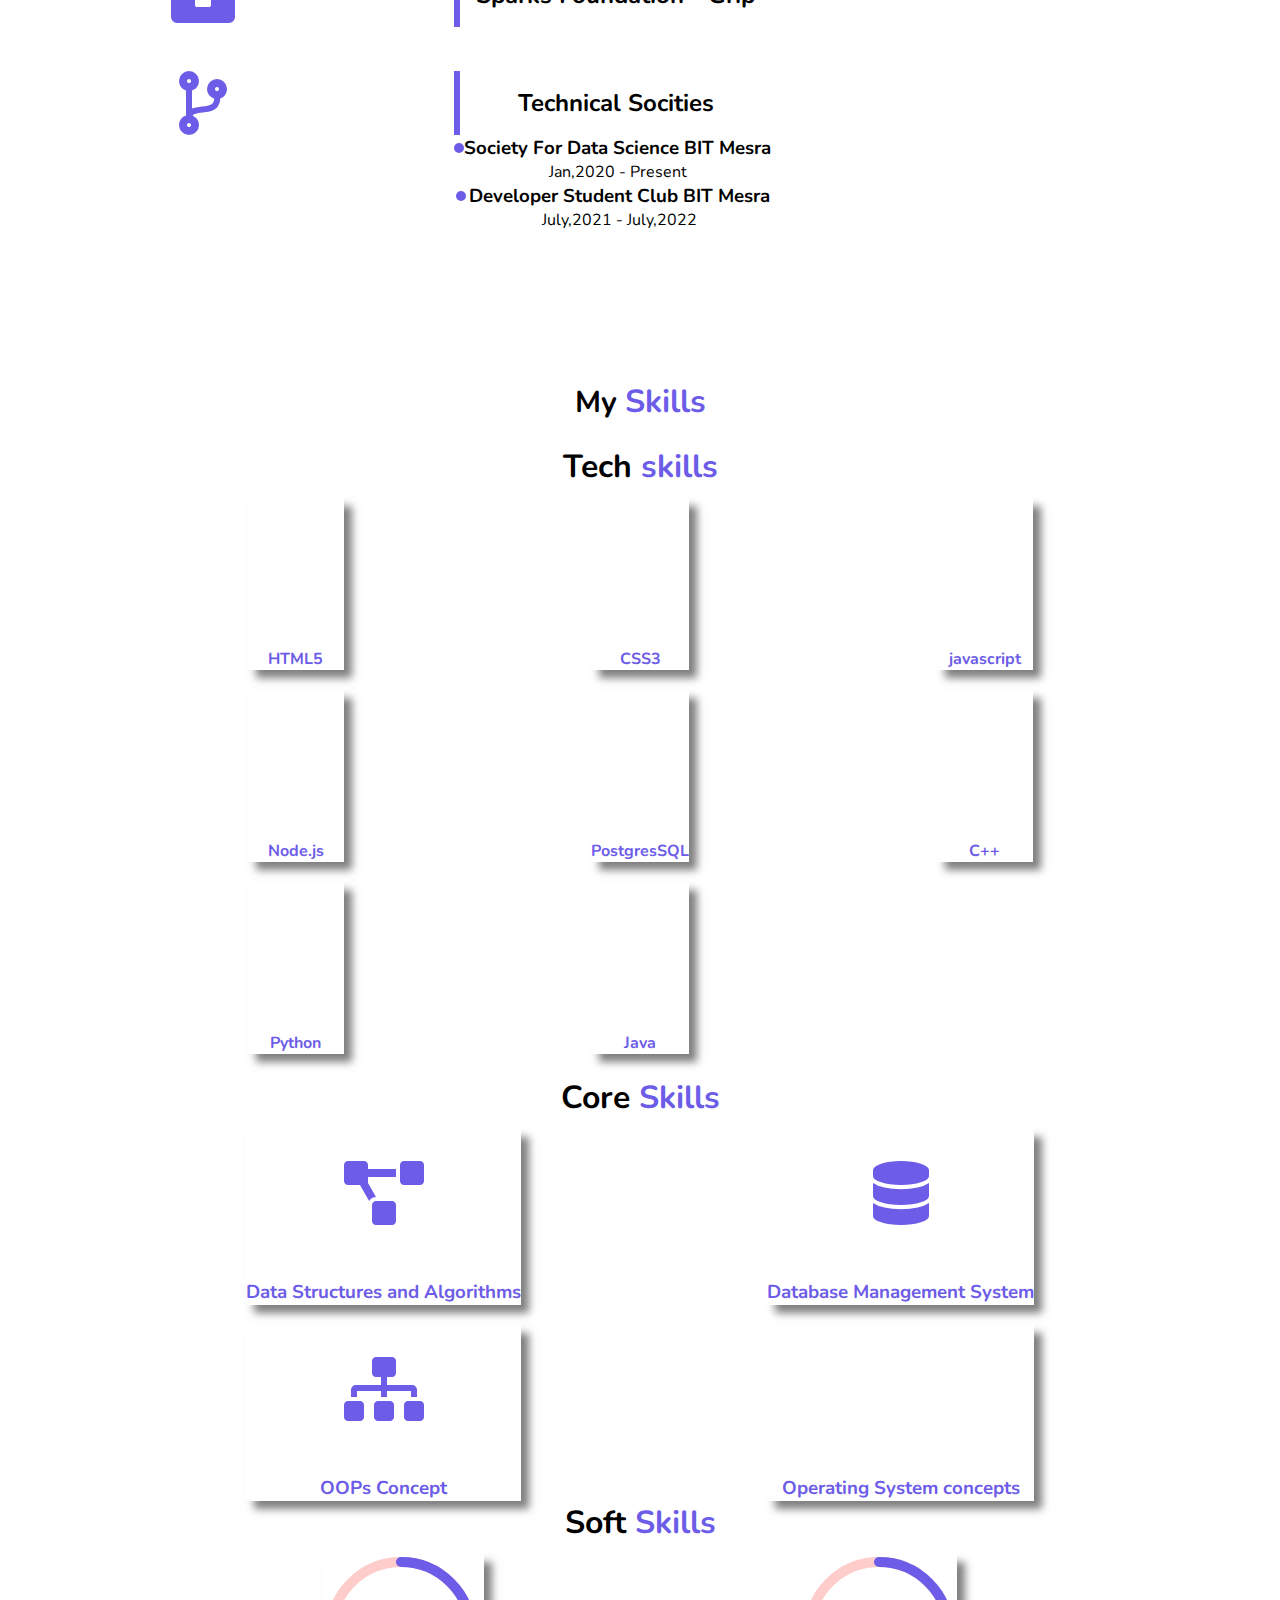
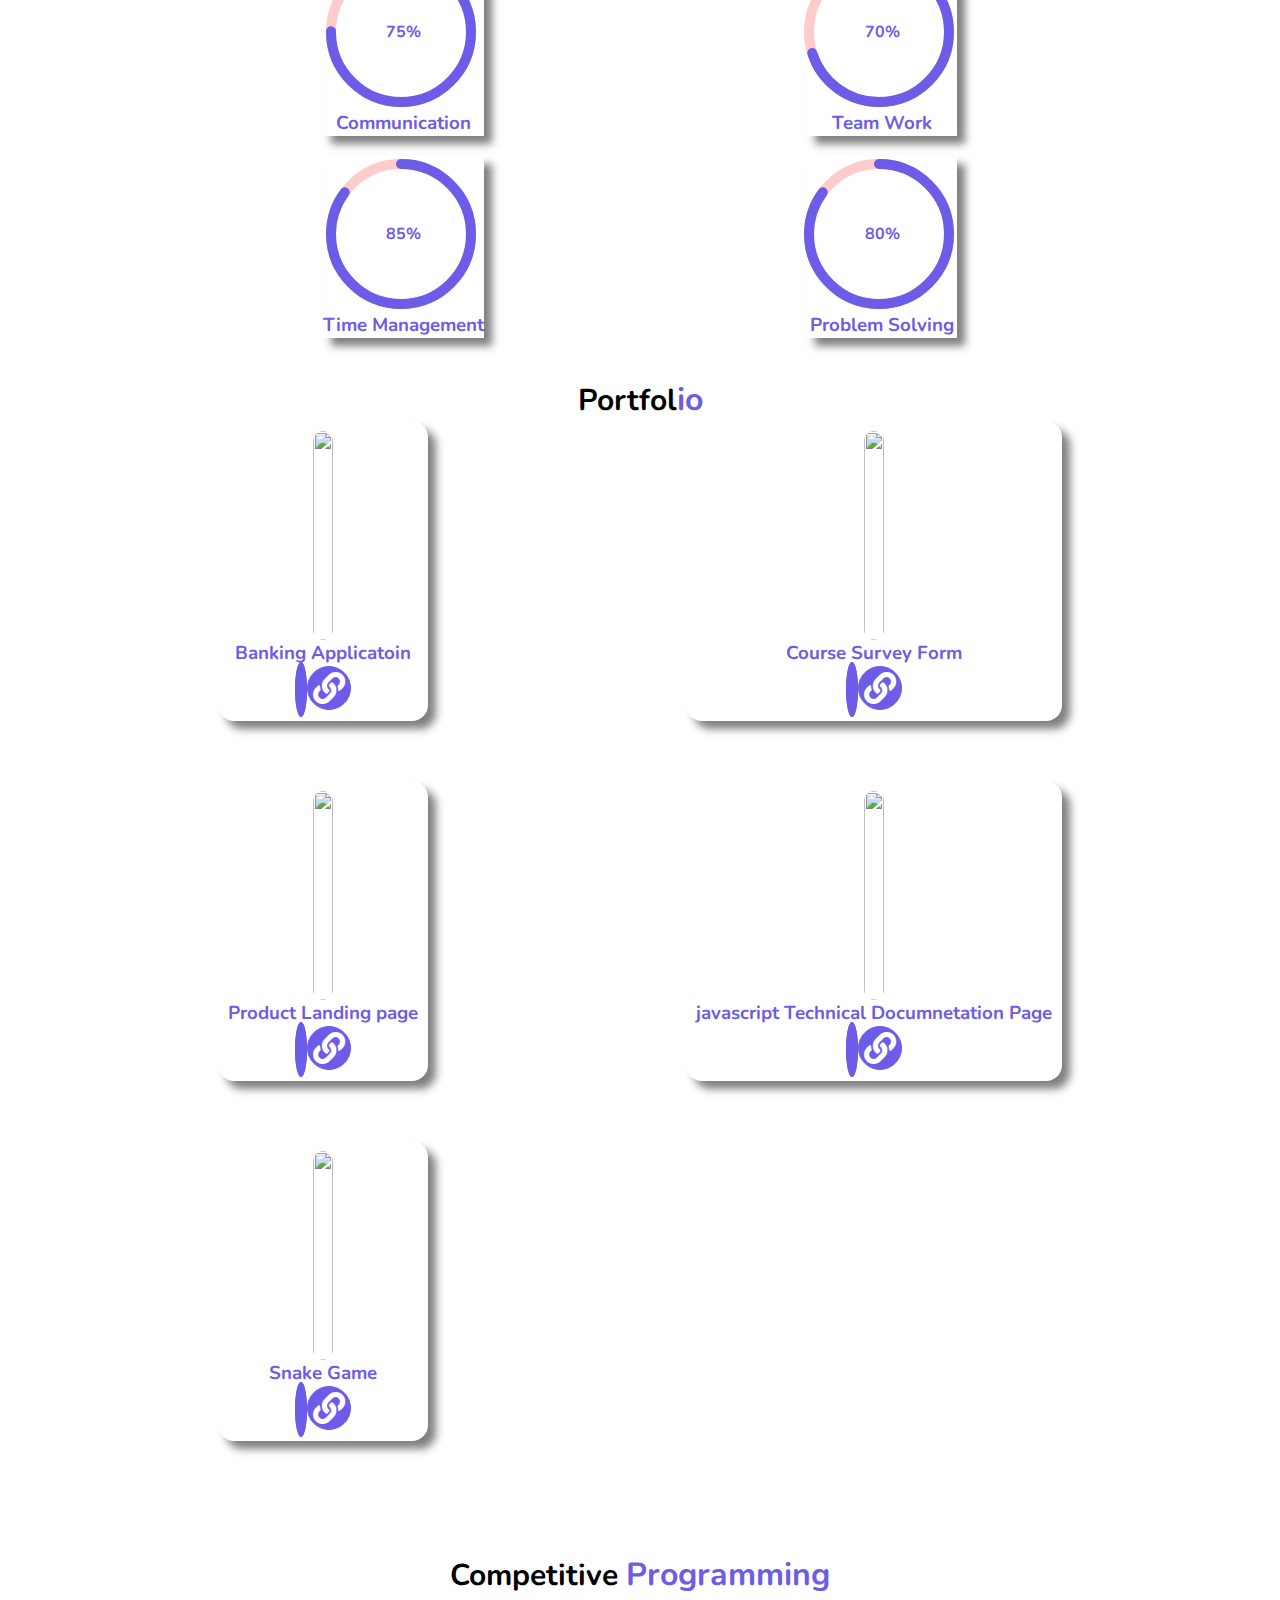
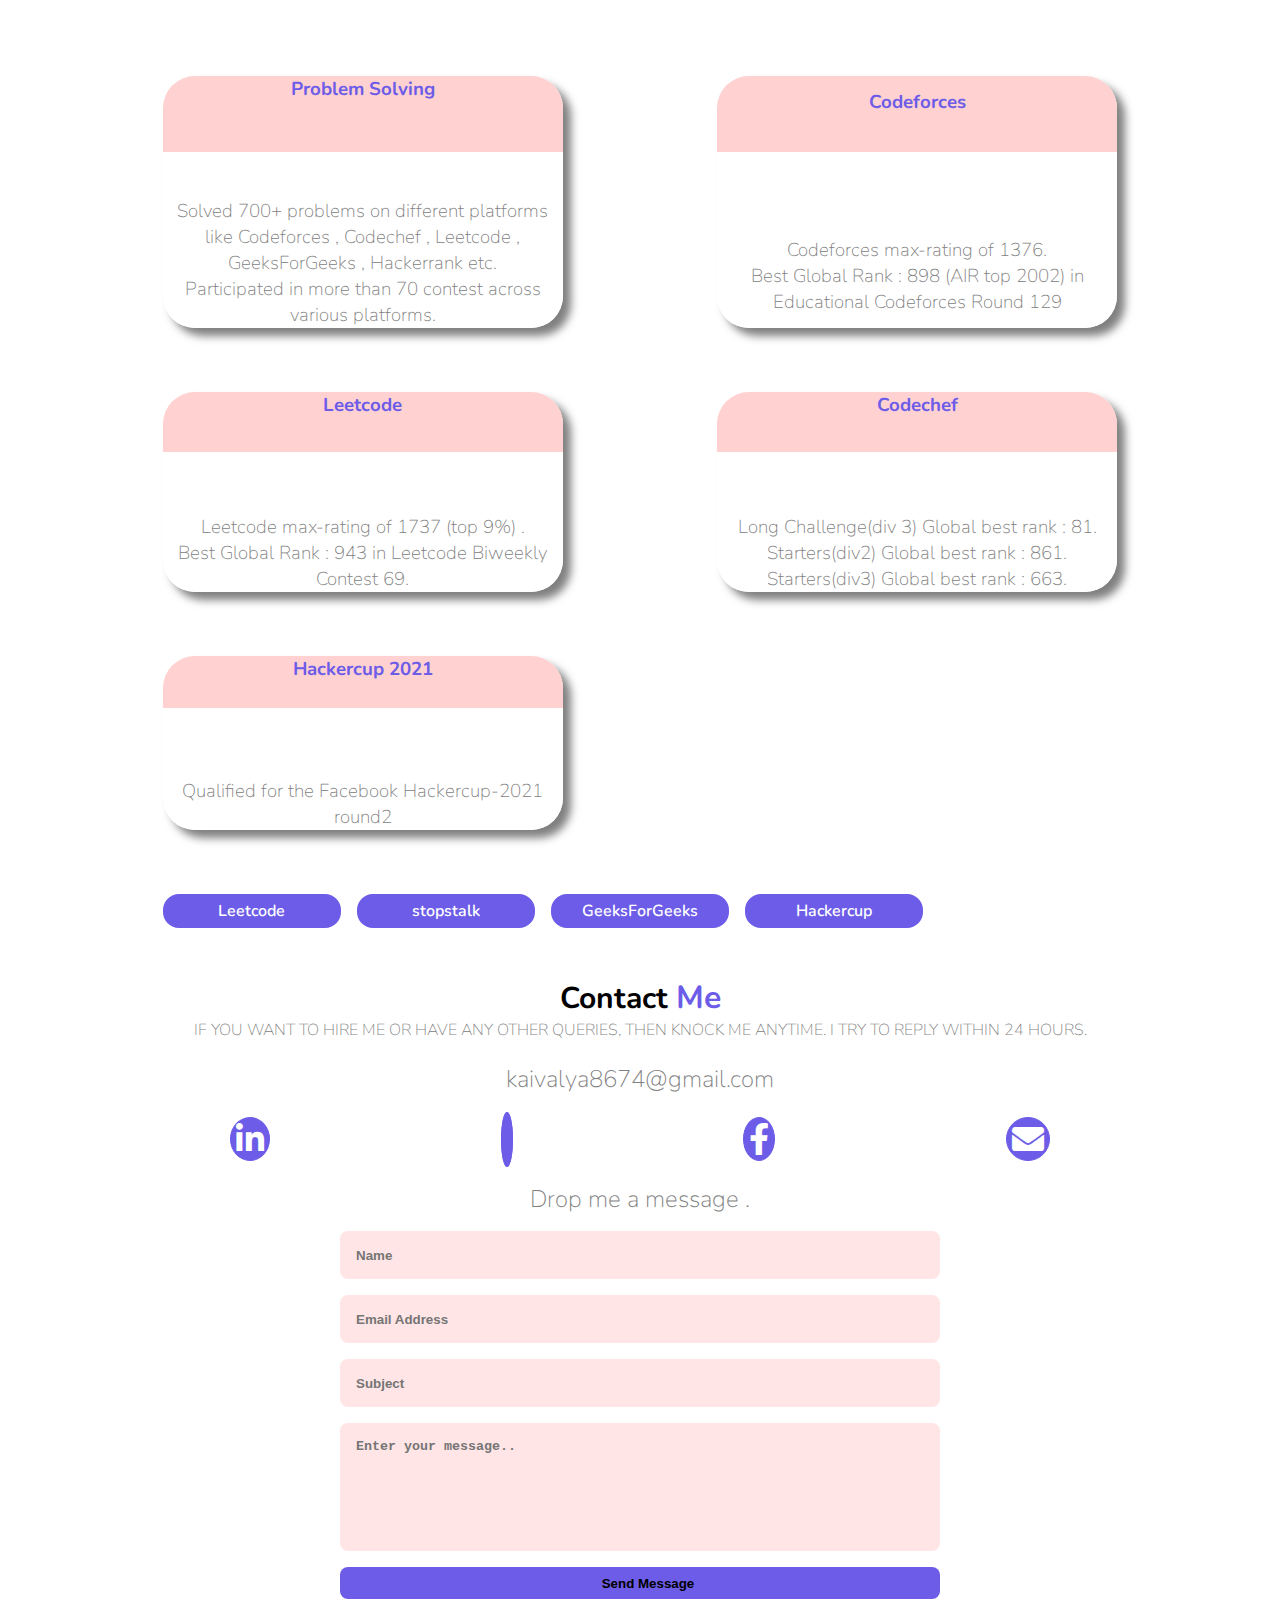
==== commit a3f7a6cd: "Modify Name" ====
--- a/index.html
+++ b/index.html
@@ -41,7 +41,7 @@
             <section id="welcome-section">
                 <div id="name-intro">
                     <h3>Hello, my name is</h3>
-                    <h1>Kaivalyamani Tripathi</h1>
+                    <h1 id="kt">Kaivalyamani Tripathi</h1>
                     <div id="typewrite">
                         I am a
                         <div id="typewrite-child"></div>
--- a/assets/styles/style1.css
+++ b/assets/styles/style1.css
@@ -0,0 +1,985 @@
+@import url("https://fonts.googleapis.com/css2?family=Nunito:wght@400;600;900&display=swap");
+
+* {
+    box-sizing: border-box;
+    margin: 0;
+    padding: 0;
+    scroll-behavior: smooth;
+}
+
+/*:root {
+    --bg1: rgba(215, 231, 92, 0.7);
+    --bg2: rgba(241, 242, 246, 1);
+    --color1: rgba(108, 92, 231, 1);
+    --color2: white;
+    --color3: black;
+    --color4: rgba(215, 231, 92, 1);
+    --color5: rgba(255, 204, 204, 1);
+    --color6: rgba(255, 204, 204, 0.9);
+    --color7: rgba(0, 0, 0, 0.5);
+    --color8: grey;
+    --font: Nunito, sans-serif;
+}*/
+
+:root {
+    --bg1: rgba(99, 205, 218, 0.7);
+    --bg2: rgba(241, 242, 246, 1);
+    --color1: rgba(108, 92, 231, 1);
+    --color2: white;
+    --color3: black;
+    --color4: rgba(99, 205, 218, 1);
+    --color5: rgba(255, 204, 204, 1);
+    --color6: rgba(255, 204, 204, 0.9);
+    --color7: rgba(0, 0, 0, 0.5);
+    --color8: grey;
+    --color9: rgba(255, 204, 204, 0.5);
+    --font: Nunito, sans-serif;
+}
+
+.dark {
+    --bg1: rgba(220, 20, 60, 0.7);
+    --bg2: rgb(15, 8, 8, 1);
+    --color1: rgba(20, 220, 180, 1);
+    --color2: black;
+    --color3: white;
+    --color4: rgba(220, 20, 60, 1);
+    --color5: rgba(253, 121, 168, 1);
+    --color6: rgba(253, 121, 168, 0.9);
+    --color7: rgba(48, 51, 107, 0.5);
+    --color8: rgba(255, 118, 117, 1);
+    --color9: rgba(253, 121, 168, 0.5);
+    --font: Nunito, sans-serif;
+}
+
+body {
+    margin: 0;
+    padding: 0;
+    font-family: var(--font);
+    background-image: linear-gradient(80deg, var(--color4) 40%, var(--bg2) 40%);
+    background-repeat: no-repeat;
+    background-attachment: fixed;
+    width: 100vw;
+}
+
+.navbar {
+    display: flex;
+    flex-direction: row;
+    align-items: center;
+    justify-content: space-between;
+    width: 100%;
+    position: fixed;
+    z-index: 100;
+}
+
+.navbar.scroll {
+    background-color: var(--color4);
+    box-shadow: 0 4px 8px 0 var(--color7);
+}
+
+#myname {
+    font-size: 2rem;
+    margin-left: 1rem;
+    color: var(--color1);
+    font-weight: 900;
+}
+
+.navlinksul {
+    list-style: none;
+    display: flex;
+    align-items: center;
+}
+
+.navbut {
+    position: absolute;
+    right: 0.5rem;
+    display: none;
+    flex-direction: column;
+    justify-content: space-around;
+    width: 30px;
+    height: 25px;
+}
+
+.navbutsp {
+    height: 3px;
+    width: 100%;
+    background-color: var(--color1);
+    transition: 0.5s;
+}
+
+.navanch {
+    font-size: 16px;
+    text-decoration: none;
+    font-weight: 700;
+    color: var(--color3);
+    transition: all ease-in-out 0.3s;
+    padding: 1rem;
+}
+
+.navanch:hover,
+.navanch:focus {
+    color: var(--color1);
+    cursor: pointer;
+}
+
+.container {
+    width: 100%;
+    border: 100px solid black;
+    padding: 0px;
+}
+
+#welcome-section {
+    height: 100vh;
+    width: 100%;
+    display: flex;
+    flex-direction: row;
+    align-items: center;
+    justify-content: space-evenly;
+}
+
+#name-intro {
+    word-wrap: break-word;
+    width: 24rem;
+}
+
+#name-intro > * {
+    color: var(--color3);
+}
+
+#typewrite {
+    font-size: 20px;
+}
+
+#typewrite-child {
+    color: var(--color1);
+    font-weight: 900;
+    display: inline;
+    border-right: 2px solid var(--color1);
+    word-wrap: break-word;
+}
+
+#about {
+    min-height: 120vh;
+    width: 100%;
+    background-color: var(--color2);
+    padding: 1rem;
+    text-align: center;
+}
+
+#something {
+    height: 320px;
+    display: flex;
+    flex-direction: column;
+    justify-content: space-around;
+}
+
+#title-about {
+    color: var(--color3);
+    font-size: 2rem;
+    font-weight: 600;
+    border-bottom: 3px solid var(--color1);
+    display: inline;
+    margin-bottom: 10%;
+}
+#me {
+    font-weight: 800;
+    color: var(--color1);
+}
+
+#about-first {
+    display: flex;
+    flex-direction: column;
+    align-items: flex-start;
+    max-width: 80%;
+    margin-left: 14%;
+}
+
+#about-first-img {
+    margin-top: 20px;
+    text-align: center;
+}
+
+#img1 {
+    height: auto;
+    width: 100%;
+}
+
+#about-first-intro {
+    display: flex;
+    flex-direction: column;
+}
+
+#about-first-intro > p {
+    color: var(--color3);
+    text-align: justify;
+}
+
+table {
+    text-align: left;
+}
+
+.first-td {
+    color: var(--color1);
+    font-weight: 700;
+    padding: 0 0.7rem 0.5rem 0;
+}
+
+.second-td {
+    color: var(--color3);
+}
+
+.experience {
+    padding-bottom: 4rem;
+}
+
+.education > h1,
+.experience > h1,
+.skill > h1,
+.cp > h1,
+.project > h1,
+.contact > h1 {
+    color: var(--color3);
+    font-size: 30px;
+}
+
+.h22 {
+    color: var(--color1);
+    font-size: 32px;
+}
+
+.school1 {
+    display: flex;
+    flex-direction: column;
+    width: 100%;
+}
+
+.text-edu > h2:hover {
+    cursor: pointer;
+}
+
+.text-edu > h2 {
+    color: var(--color3);
+    border-left: 6px solid var(--color1);
+    padding: 1rem;
+}
+
+.dropdown {
+    height: 0px;
+    overflow: hidden;
+    transition: height 0.5s ease-in-out;
+}
+
+.dropdown > p {
+    text-align: justify;
+    color: var(--color1);
+}
+
+.dropdown.active {
+    height: 150px;
+    border-bottom: 1px solid var(--color1);
+}
+
+.fa-school {
+    color: var(--color1);
+}
+
+.fa-university {
+    color: var(--color1);
+}
+
+.fa-briefcase {
+    color: var(--color1);
+}
+
+.fa-code-branch {
+    color: var(--color1);
+}
+
+.fa-angle-down {
+    color: var(--color1);
+    transition: 0.5s;
+}
+
+.fa-project-diagram {
+    color: var(--color1);
+}
+
+.fa-database {
+    color: var(--color1);
+}
+
+.fa-sitemap {
+    color: var(--color1);
+}
+
+.fa-desktop-alt {
+    color: var(--color1);
+}
+
+.fa-link {
+    font-size: 2rem;
+    background-color: var(--color1);
+    color: var(--color2);
+    border-radius: 50%;
+    padding: 5px;
+    transition: 0.3s ease-in-out;
+    border: 1px solid var(--color1);
+}
+
+.fa-link:hover {
+    background-color: var(--color2);
+    color: var(--color1);
+}
+
+.fa-linkedin-in {
+    font-size: 2rem;
+    background-color: var(--color1);
+    color: var(--color2);
+    border-radius: 50%;
+    padding: 5px;
+    transition: 0.3s ease-in-out;
+    border: 1px solid var(--color1);
+}
+
+.fa-linkedin-in:hover {
+    background-color: var(--color2);
+    color: var(--color1);
+}
+
+.fa-facebook-f {
+    font-size: 2rem;
+    background-color: var(--color1);
+    color: var(--color2);
+    border-radius: 60%;
+    padding: 5px;
+    transition: 0.3s ease-in-out;
+    border: 1px solid var(--color1);
+}
+
+.fa-facebook-f:hover {
+    background-color: var(--color2);
+    color: var(--color1);
+}
+
+.fa-envelope {
+    font-size: 2rem;
+    background-color: var(--color1);
+    color: var(--color2);
+    border-radius: 60%;
+    padding: 5px;
+    transition: 0.3s ease-in-out;
+    border: 1px solid var(--color1);
+}
+
+.fa-envelope:hover {
+    background-color: var(--color2);
+    color: var(--color1);
+}
+
+.fa-arrow-up {
+    background-color: var(--color1);
+    color: var(--color2);
+    border-radius: 60%;
+    padding: 5px;
+    transition: 0.3s ease-in-out;
+    border: 1px solid var(--color1);
+}
+
+.fa-arrow-up:hover {
+    background-color: var(--color2);
+    color: var(--color1);
+}
+
+.devicon-html5-plain {
+    color: var(--color1);
+    font-size: 6rem;
+}
+
+.devicon-css3-plain {
+    color: var(--color1);
+    font-size: 6rem;
+}
+
+.devicon-javascript-plain {
+    color: var(--color1);
+    font-size: 6rem;
+}
+
+.devicon-nodejs-plain {
+    color: var(--color1);
+    font-size: 6rem;
+}
+
+.devicon-postgresql-plain {
+    color: var(--color1);
+    font-size: 6rem;
+}
+
+.devicon-cplusplus-plain {
+    color: var(--color1);
+    font-size: 6rem;
+}
+
+.devicon-python-plain {
+    color: var(--color1);
+    font-size: 6rem;
+}
+
+.devicon-java-plain {
+    color: var(--color1);
+    font-size: 6rem;
+}
+
+.devicon-github-original {
+    font-size: 2rem;
+    background-color: var(--color1);
+    color: var(--color2);
+    border-radius: 50%;
+    padding: 5px;
+    transition: 0.3s ease-in-out;
+    border: 1px solid var(--color1);
+}
+
+.devicon-github-original:hover {
+    background-color: var(--color2);
+    color: var(--color1);
+}
+
+.arrow {
+    display: inline-block;
+    transform: rotate(180deg);
+}
+
+.experience {
+    margin-top: 6rem;
+}
+
+.download {
+    border: none;
+    border-radius: 3px;
+    height: 2rem;
+    padding-left: 1rem;
+    padding-right: 1rem;
+    margin-bottom: 1rem;
+    background-color: var(--color1);
+    color: var(--color3);
+    font-weight: 700;
+    transition: all ease-in 0.3s;
+}
+
+.download:hover {
+    color: var(--color1);
+    border: 2px solid var(--color1);
+    background-color: var(--color2);
+    cursor: pointer;
+}
+
+.society {
+    display: flex;
+    flex-direction: row;
+    justify-content: space-around;
+    word-wrap: break-word;
+}
+
+.dot {
+    margin-top: 0.5rem;
+    height: 10px;
+    width: 10px;
+    border-radius: 50px;
+    background-color: var(--color1);
+}
+
+.soc-detail {
+    color: var(--color3);
+}
+
+.skill > h1 {
+    color: var(--color3);
+    text-align: center;
+}
+
+.t-s-container {
+    display: grid;
+    grid-template-columns: auto;
+    justify-content: space-evenly;
+    row-gap: 20px;
+}
+
+.tech-skill > h1,
+.core-skill > h1,
+.soft-skill > h1 {
+    color: var(--color3);
+    text-align: center;
+    margin-bottom: 10px;
+}
+
+.each-skill {
+    display: flex;
+    flex-direction: column;
+    align-items: center;
+    box-shadow: 8px 8px 8px var(--color7) /*, -8px -8px 8px var(--color7)*/;
+    background-color: var(--color2);
+}
+
+.each-skill:hover {
+    border: 3px;
+    background-color: var(--bg2);
+    box-shadow: 8px 16px 16px var(--color7);
+}
+
+.skill-img {
+    height: 8rem;
+    width: 6rem;
+    display: flex;
+    align-items: center;
+    justify-content: center;
+}
+
+.skill-h {
+    color: var(--color1);
+}
+
+.c-s-container {
+    display: grid;
+    grid-template-columns: auto;
+    justify-content: space-evenly;
+    row-gap: 20px;
+}
+
+.s-s-container {
+    display: grid;
+    grid-template-columns: auto;
+    justify-content: space-evenly;
+    row-gap: 20px;
+}
+
+.s-one {
+    width: 150px;
+    position: relative;
+}
+
+.s-one > p {
+    position: absolute;
+    top: 50%;
+    left: 50%;
+    color: var(--color1);
+    transform: translate(-50%, -50%);
+    font-weight: 700;
+}
+
+.s-one svg {
+    width: 100%;
+    height: 100%;
+    transform: rotate(-90deg);
+}
+
+.s-one svg circle {
+    stroke: var(--color5);
+    stroke-width: 10px;
+    stroke-dasharray: 440;
+    stroke-dashoffset: 0;
+    stroke-linecap: round;
+    fill: none;
+}
+
+.s-one1 svg circle:nth-child(2) {
+    stroke: var(--color1);
+    stroke-dashoffset: calc(
+        (25 / 100) * 440
+    ); /*100-70 = 30 . start after 20% */
+}
+
+.s-one2 svg circle:nth-child(2) {
+    stroke: var(--color1);
+    stroke-dashoffset: calc((30 / 100) * 440);
+}
+
+.s-one3 svg circle:nth-child(2) {
+    stroke: var(--color1);
+    stroke-dashoffset: calc((15 / 100) * 440);
+}
+
+.s-one4 svg circle:nth-child(2) {
+    stroke: var(--color1);
+    stroke-dashoffset: calc((20 / 100) * 440);
+}
+
+.project {
+    margin-top: 40px;
+    min-height: 100vh;
+    width: 100%;
+    background-color: var(--color2);
+    text-align: center;
+    padding-bottom: 4rem;
+}
+
+.p-container {
+    display: grid;
+    grid-template-columns: 75%;
+    justify-content: space-evenly;
+    row-gap: 60px;
+}
+
+.each-pro {
+    display: flex;
+    flex-direction: column;
+    align-items: center;
+    justify-content: space-around;
+    padding: 10px;
+    min-height: 300px;
+    max-width: 500px;
+    border-radius: 1rem;
+    box-shadow: 8px 8px 8px var(--color7);
+    transition: all 0.3s ease-in-out;
+}
+
+.each-pro:hover {
+    background-color: var(--bg2);
+    box-shadow: 8px 16px 16px var(--color7);
+}
+
+.p-i-contain {
+    position: relative;
+    flex: 1;
+}
+
+.pro-text {
+    position: absolute;
+    top: 0;
+    left: 0;
+    display: flex;
+    flex-direction: column;
+    align-items: center;
+    justify-content: space-around;
+    opacity: 0;
+    background-color: var(--color6);
+    color: var(--color3);
+    height: 100%;
+    width: 100%;
+    transition: all 0.3s ease-in-out;
+}
+
+.pro-text > * {
+    transform: translateY(20px);
+    transition: all 0.3s ease-in-out;
+}
+
+.pro-text:hover > * {
+    transform: translateY(0px);
+}
+
+.pro-text:hover {
+    opacity: 1;
+}
+
+.pro-text > p {
+    font-weight: 600;
+    font-size: 1.125rem;
+}
+
+.pro-img {
+    height: 100%;
+    width: 100%;
+    border-radius: 10px;
+    display: relative;
+}
+
+.pro-link > a {
+    text-decoration: none;
+}
+
+.cp {
+    margin-top: 3rem;
+    text-align: center;
+    min-height: 50vh;
+}
+
+.cp-container {
+    padding: 3rem;
+    margin-top: 2rem;
+    display: grid;
+    grid-template-columns: auto;
+    justify-content: space-evenly;
+    row-gap: 4rem;
+}
+
+.each-cp {
+    display: flex;
+    flex-direction: column;
+    justify-content: space-evenly;
+    align-items: center;
+    background-image: linear-gradient(
+        180deg,
+        var(--color6) 30%,
+        var(--color2) 30%
+    );
+    max-width: 400px;
+    border-radius: 2rem;
+    box-shadow: 8px 8px 8px var(--color7);
+    transition: all 0.3s ease-in-out;
+}
+
+.each-cp:hover {
+    background-image: linear-gradient(
+        180deg,
+        var(--color6) 30%,
+        var(--bg2) 30%
+    );
+    box-shadow: 8px 16px 16px var(--color7);
+}
+
+.cp-img {
+    height: 6rem;
+    border-radius: 50%;
+    box-shadow: 8px 8px 8px var(--color7);
+}
+
+.cp-h {
+    color: var(--color8);
+    font-weight: 100;
+}
+
+.cp-link-container {
+    display: grid;
+    grid-template-columns: 1fr 1fr;
+    gap: 1rem;
+}
+
+.cp-links {
+    text-decoration: none;
+    padding: 0.125rem;
+    border: 4px solid var(--color1);
+    border-radius: 1rem;
+    color: var(--color2);
+    background-color: var(--color1);
+    font-weight: 600;
+    transition: all 0.3s ease-in-out;
+}
+
+.cp-links:hover {
+    color: var(--color1);
+    background-color: var(--color2);
+}
+
+.contact {
+    background-color: var(--color2);
+    text-align: center;
+    width: 100%;
+}
+
+.c-h {
+    cursor: pointer;
+}
+
+.c-h:hover {
+    color: var(--color3);
+}
+
+#email {
+    display: inline;
+}
+
+.contact-logo {
+    width: 100%;
+    display: flex;
+    justify-content: space-evenly;
+    align-items: center;
+}
+
+.contact-logo > a {
+    text-decoration: none;
+}
+
+.form {
+    display: flex;
+    flex-direction: column;
+    justify-content: space-evenly;
+    height: 400px;
+}
+
+.form-ele {
+    height: 3rem;
+    border-radius: 0.5rem;
+    border: none;
+    padding-left: 1rem;
+    background-color: var(--color9);
+    font-weight: 700;
+    outline: none;
+}
+
+.txt-area {
+    height: 8rem;
+    border-radius: 0.5rem;
+    border: none;
+    padding-left: 1rem;
+    background-color: var(--color9);
+    padding-top: 1rem;
+    font-weight: 700;
+    resize: none;
+    outline: none;
+}
+
+.form-button {
+    height: 2rem;
+    background-color: var(--color1);
+    transition: all 0.3s ease-in-out;
+}
+
+.form-button:hover {
+    background-color: var(--color2);
+    color: var(--color1);
+    border: 1px solid var(--color1);
+    cursor: pointer;
+}
+
+.to-top {
+    position: absolute;
+    font-size: 20px;
+    text-decoration: none;
+    top: 90%;
+    position: fixed;
+    left: 90%;
+    display: none;
+}
+
+@media (max-width: 620px) {
+    .navbar {
+        flex-direction: column;
+        align-items: flex-start;
+    }
+    .navlinks {
+        height: 0px;
+        overflow: hidden;
+        display: flex;
+        width: 100%;
+        transition: all 0.5s ease-in-out;
+    }
+
+    .navlinksul {
+        justify-content: space-around;
+        flex-direction: column;
+        text-align: center;
+        width: 100%;
+    }
+
+    .navlinksul li {
+        padding: 5px;
+    }
+
+    .navbut {
+        display: flex;
+    }
+
+    .navbar.active {
+        background-color: var(--color4);
+    }
+
+    .navbar.active .navbutsp:nth-child(2) {
+        opacity: 0;
+    }
+
+    .navbar.active .navbutsp:nth-child(1) {
+        transform: translateY(8px) rotate(45deg);
+    }
+
+    .navbar.active .navbutsp:nth-child(3) {
+        transform: translateY(-8px) rotate(-45deg);
+    }
+
+    .navlinks.active {
+        height: 250px;
+        z-index: 100;
+    }
+}
+
+@media (max-width: 600px) {
+    #welcome-section {
+        flex-direction: column;
+        justify-content: space-evenly;
+        align-items: center;
+    }
+
+    #something {
+        flex-direction: row;
+        width: 100%;
+        justify-content: space-evenly;
+        height: auto;
+    }
+
+    #name-intro {
+        text-align: center;
+    }
+
+    table,
+    thead,
+    tbody,
+    th,
+    td,
+    tr {
+        display: block;
+    }
+
+    .second-td {
+        padding-bottom: 1rem;
+    }
+}
+
+@media screen and (min-width: 620px) {
+    #about-first {
+        flex-direction: row;
+        justify-content: center;
+        align-items: center;
+    }
+    #about-first-intro {
+        margin-left: 8rem;
+    }
+
+    .school1 {
+        flex-direction: row;
+        justify-content: flex-start;
+    }
+
+    .svg-div {
+        width: 30%;
+    }
+    .text-edu {
+        padding-left: 4rem;
+    }
+    .t-s-container {
+        grid-template-columns: auto auto auto;
+    }
+    .c-s-container {
+        grid-template-columns: auto auto;
+    }
+    .s-s-container {
+        grid-template-columns: auto auto;
+    }
+    .p-container {
+        grid-template-columns: auto auto;
+        column-gap: 40px;
+    }
+    .cp-container {
+        grid-template-columns: auto auto;
+        column-gap: 40px;
+    }
+    .cp-link-container {
+        grid-template-columns: 1fr 1fr 1fr 1fr 1fr;
+        grid-column-start: 1;
+        grid-column-end: 3;
+    }
+    .form {
+        align-items: center;
+        width: 100%;
+    }
+    .form-ele,
+    .txt-area {
+        width: 600px;
+    }
+
+    #kt {
+        font-size: 40px;
+    }
+}
+
+section {
+    width: 100vw;
+}
